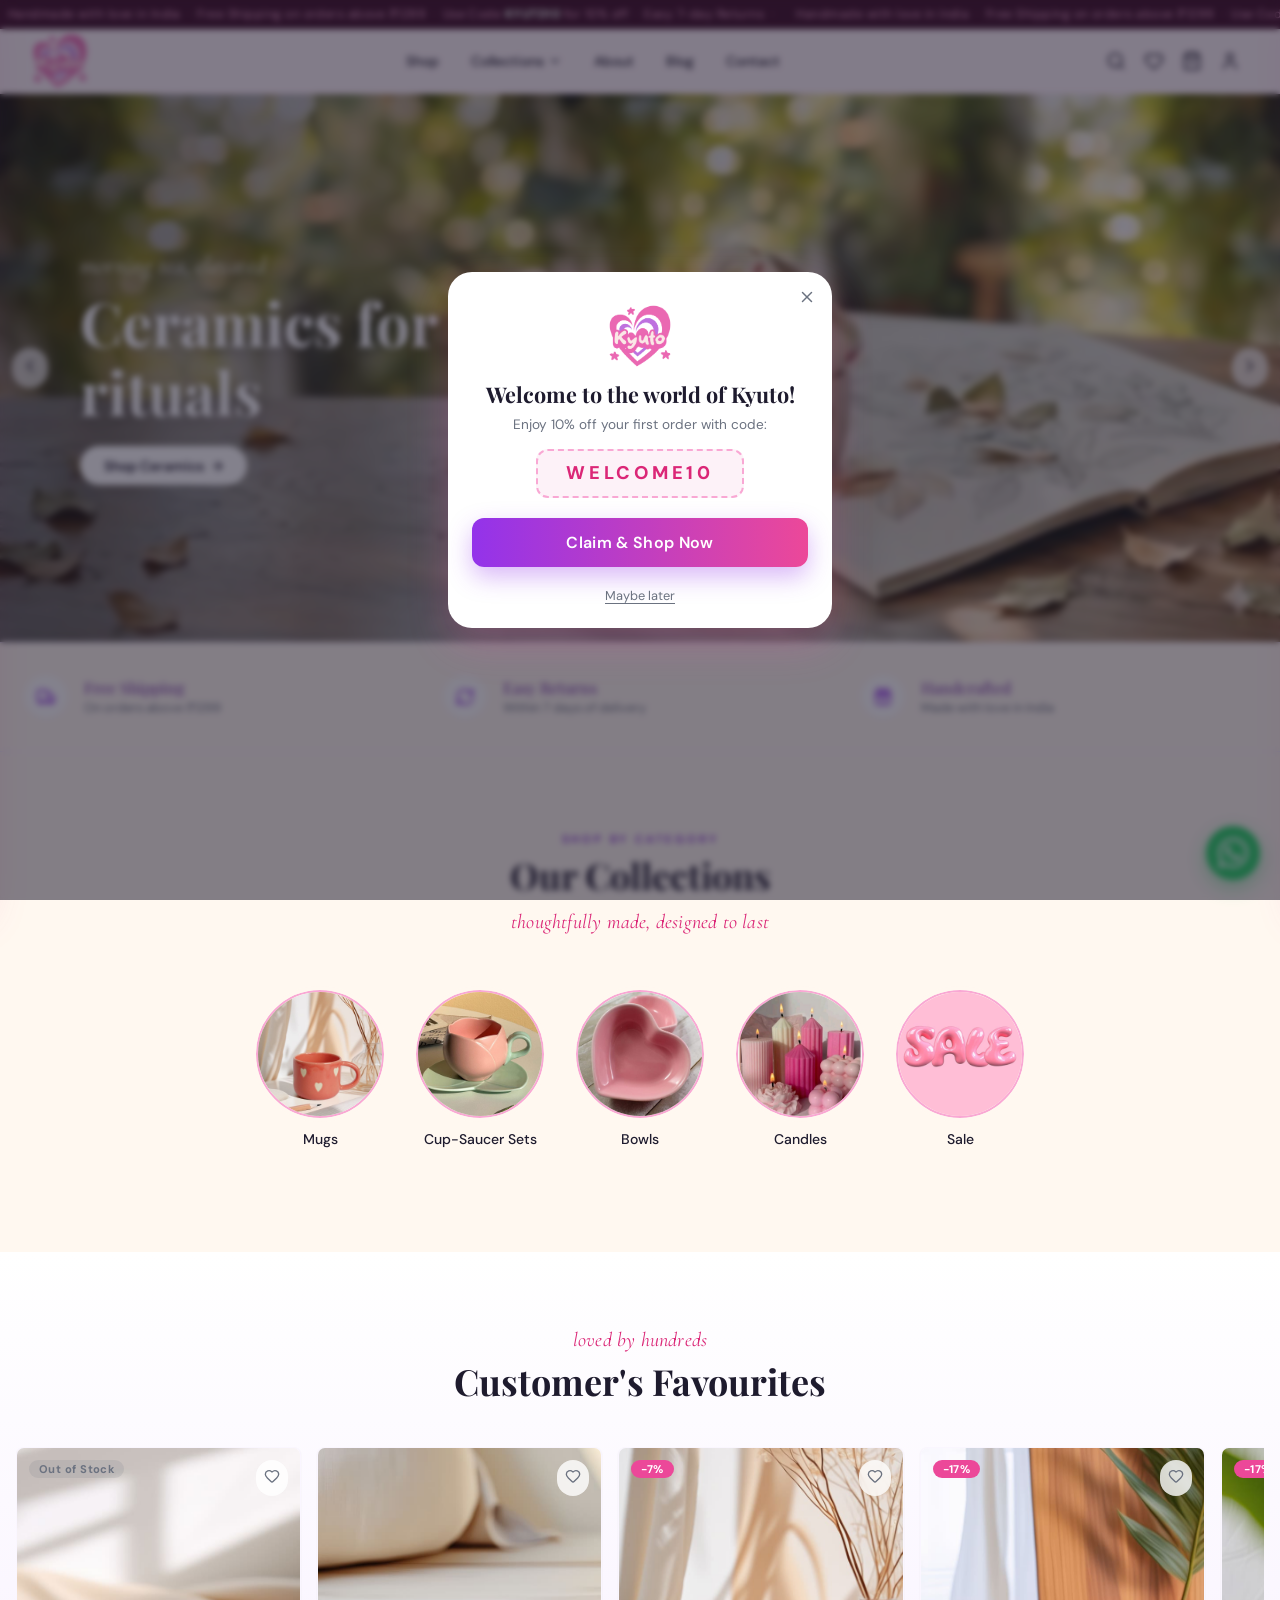
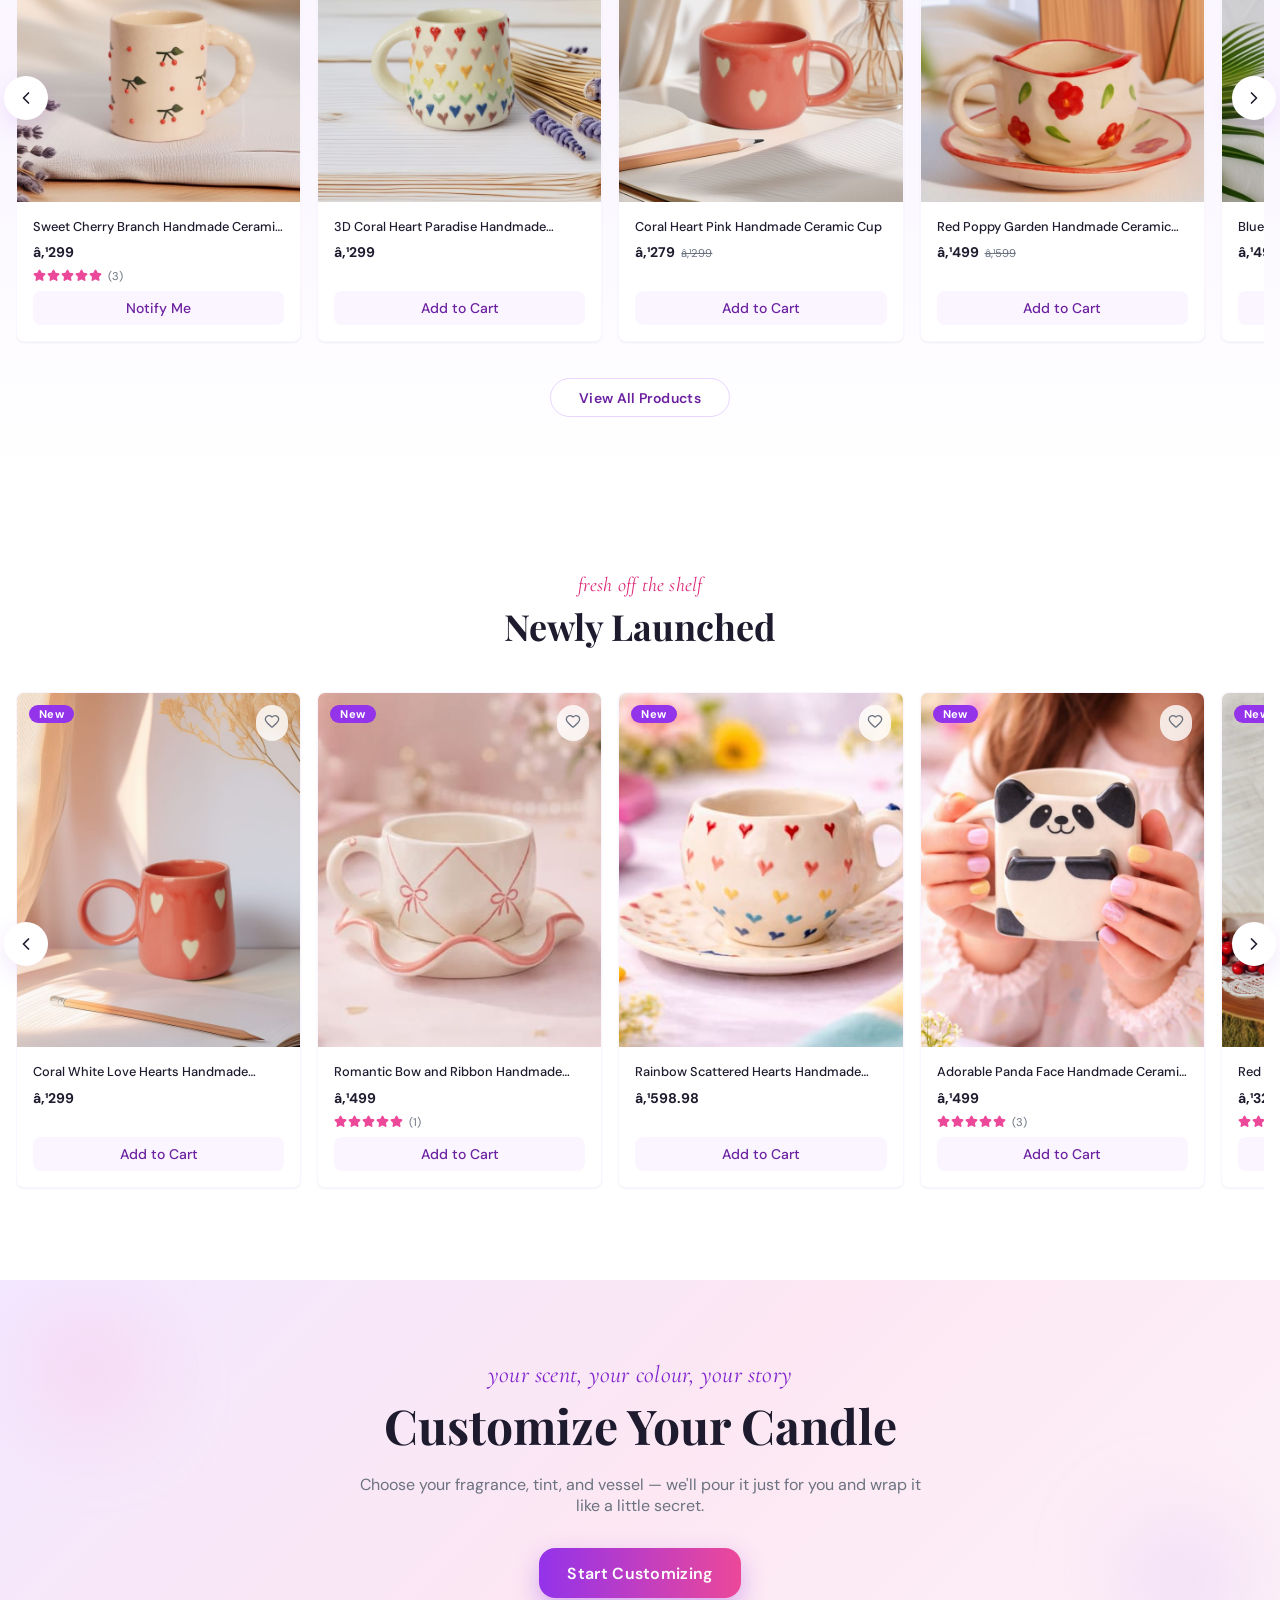
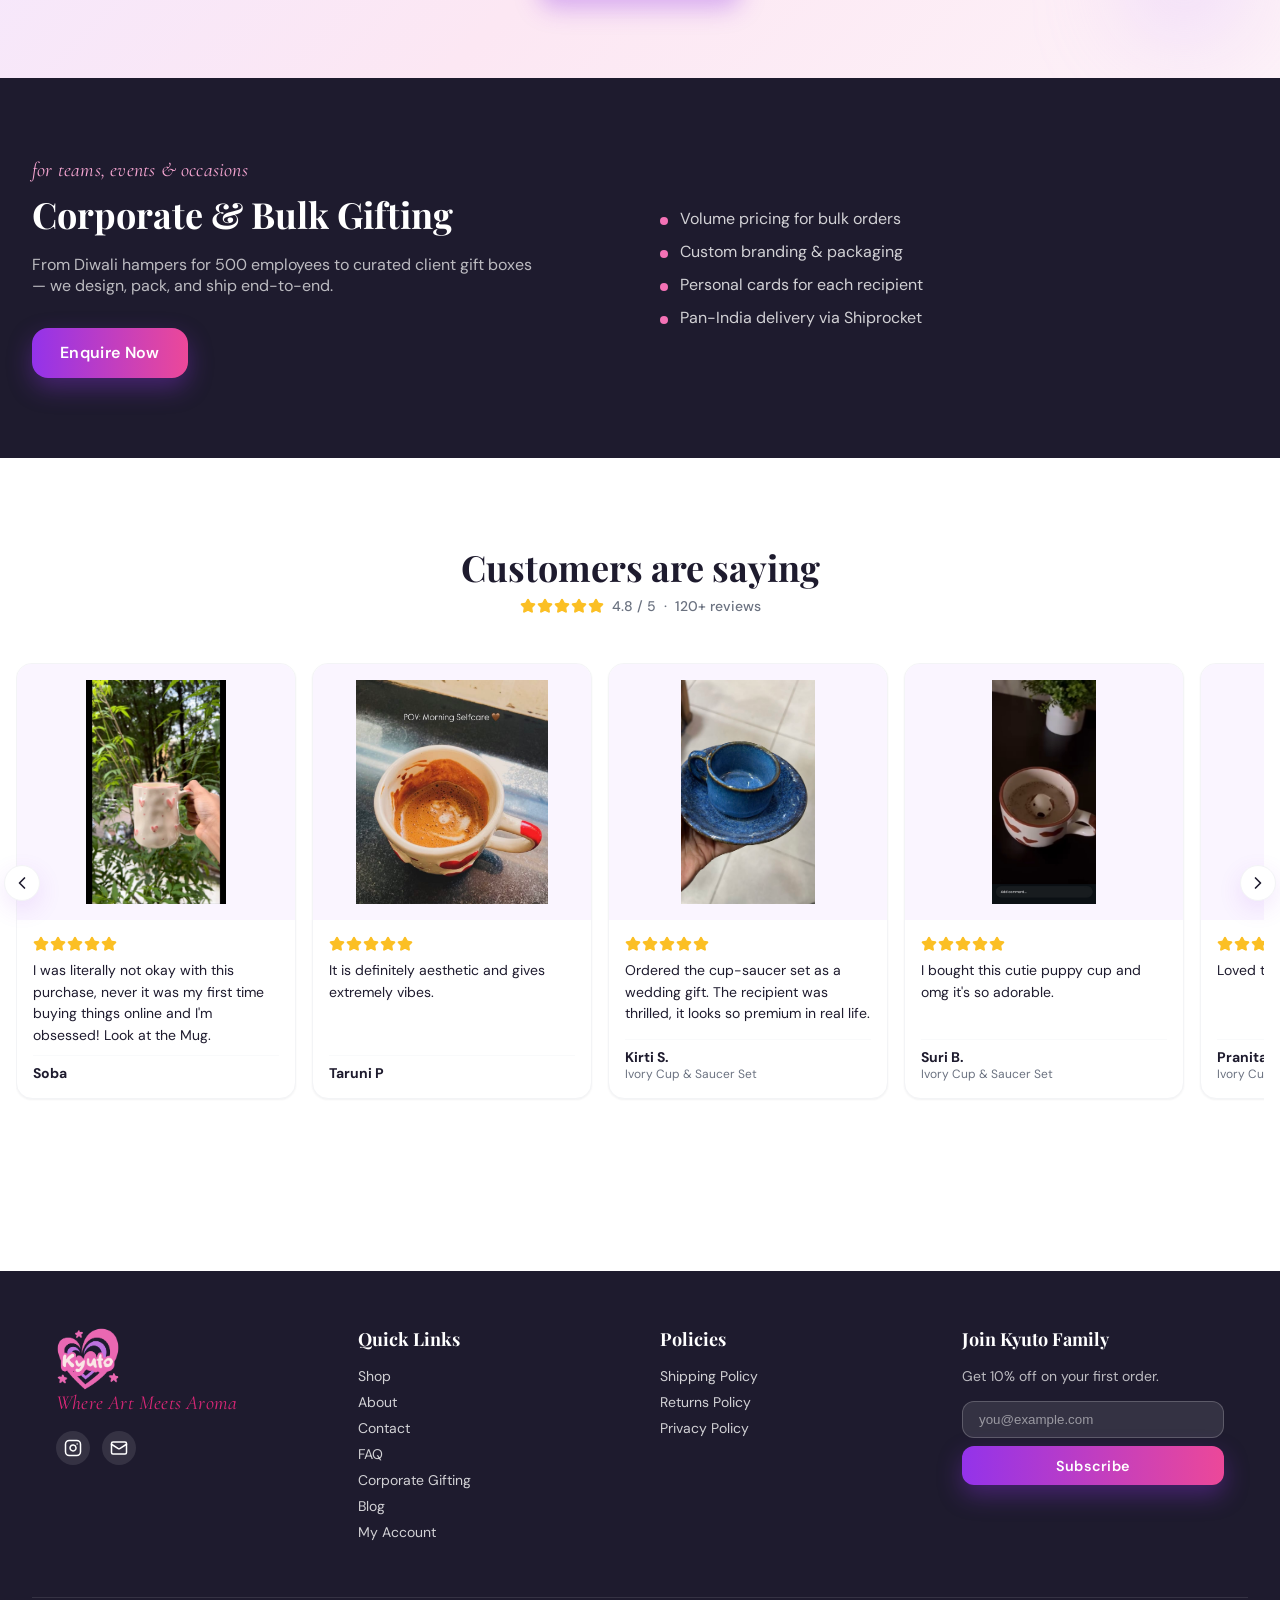
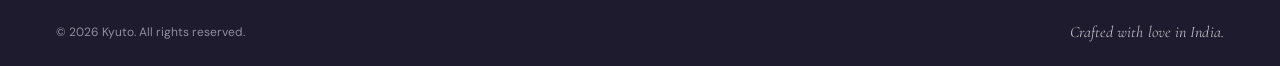
==== index.html @ c6ca0574 "Kyuto static storefront: homepage, about, blog, contact, collections" ====
<!DOCTYPE html>
<html lang="en">
<head>
<meta charset="utf-8" />
<meta name="viewport" content="width=device-width, initial-scale=1" />
<title>Kyuto — Where Art Meets Aroma</title>
<meta name="description" content="Handcrafted ceramics, soy candles and slow-living goods made in India. Free shipping above ₹1299." />
<link rel="icon" type="image/png" href="assets/kyuto-logo.png" />
<link rel="preconnect" href="https://fonts.googleapis.com" />
<link rel="preconnect" href="https://fonts.gstatic.com" crossorigin />
<link href="https://fonts.googleapis.com/css2?family=Playfair+Display:ital,wght@0,400..900;1,400..900&family=DM+Sans:ital,wght@0,300..1000;1,300..1000&family=Cormorant+Garamond:ital,wght@0,300..700;1,300..700&display=swap" rel="stylesheet" />
<link rel="stylesheet" href="assets/styles.css?v=3" />
</head>
<body>

<!-- Announcement ribbon -->
<div class="ribbon" aria-hidden="true">
  <div class="ribbon-inner" id="ribbonInner">
    <span>Handmade with love in India&nbsp;&nbsp;·&nbsp;&nbsp;Free Shipping on orders above ₹1299&nbsp;&nbsp;·&nbsp;&nbsp;Use Code <b>KYUTD10</b> for 10% off&nbsp;&nbsp;·&nbsp;&nbsp;Easy 7-day Returns&nbsp;&nbsp;·&nbsp;&nbsp;</span><span>Handmade with love in India&nbsp;&nbsp;·&nbsp;&nbsp;Free Shipping on orders above ₹1299&nbsp;&nbsp;·&nbsp;&nbsp;Use Code <b>KYUTD10</b> for 10% off&nbsp;&nbsp;·&nbsp;&nbsp;Easy 7-day Returns&nbsp;&nbsp;·&nbsp;&nbsp;</span>
  </div>
</div>

<!-- Header -->
<header class="site-header">
  <div class="container header-inner">
    <div class="header-mobile-left">
      <button class="icon-btn" id="openMenu" aria-label="Open menu">
        <svg viewBox="0 0 24 24" fill="none" stroke="currentColor" stroke-width="2" stroke-linecap="round" stroke-linejoin="round"><path d="M4 5h16"/><path d="M4 12h16"/><path d="M4 19h16"/></svg>
      </button>
    </div>
    <a class="logo" href="#" aria-label="Kyuto — home">
      <img src="assets/kyuto-logo.png" alt="Kyuto" width="160" height="160" />
    </a>
    <nav class="desktop-nav" aria-label="Primary">
      <a href="#shop">Shop</a>
      <div class="nav-item">
        <a href="#collections" class="nav-link-drop">Collections
          <svg viewBox="0 0 24 24" fill="none" stroke="currentColor" stroke-width="2" stroke-linecap="round" stroke-linejoin="round" class="chev"><path d="m6 9 6 6 6-6"/></svg>
        </a>
        <div class="dropdown">
          <a href="collections/candles.html">Candles</a>
          <a href="collections/mugs.html">Mugs</a>
          <a href="collections/cup-saucer.html">Cup-Saucer Sets</a>
          <a href="collections/bowls.html">Bowls</a>
        </div>
      </div>
      <a href="about.html">About</a>
      <a href="blog.html">Blog</a>
      <a href="contact.html">Contact</a>
    </nav>
    <div class="header-icons">
      <button class="icon-btn" id="openSearch" aria-label="Search">
        <svg viewBox="0 0 24 24" fill="none" stroke="currentColor" stroke-width="2" stroke-linecap="round" stroke-linejoin="round"><path d="m21 21-4.34-4.34"/><circle cx="11" cy="11" r="8"/></svg>
      </button>
      <button class="icon-btn" id="openWishlist" aria-label="Wishlist">
        <svg viewBox="0 0 24 24" fill="none" stroke="currentColor" stroke-width="2" stroke-linecap="round" stroke-linejoin="round"><path d="M2 9.5a5.5 5.5 0 0 1 9.591-3.676.56.56 0 0 0 .818 0A5.49 5.49 0 0 1 22 9.5c0 2.29-1.5 4-3 5.5l-5.492 5.313a2 2 0 0 1-3 .019L5 15c-1.5-1.5-3-3.2-3-5.5"/></svg>
        <span class="badge" id="wishlistBadge" hidden>0</span>
      </button>
      <button class="icon-btn" id="openCart" aria-label="Cart">
        <svg viewBox="0 0 24 24" fill="none" stroke="currentColor" stroke-width="2" stroke-linecap="round" stroke-linejoin="round"><path d="M16 10a4 4 0 0 1-8 0"/><path d="M3.103 6.034h17.794"/><path d="M3.4 5.467a2 2 0 0 0-.4 1.2V20a2 2 0 0 0 2 2h14a2 2 0 0 0 2-2V6.667a2 2 0 0 0-.4-1.2l-2-2.667A2 2 0 0 0 17 2H7a2 2 0 0 0-1.6.8z"/></svg>
        <span class="badge" id="cartBadge" hidden>0</span>
      </button>
      <button class="icon-btn" id="openAccount" aria-label="Account">
        <svg viewBox="0 0 24 24" fill="none" stroke="currentColor" stroke-width="2" stroke-linecap="round" stroke-linejoin="round"><path d="M19 21v-2a4 4 0 0 0-4-4H9a4 4 0 0 0-4 4v2"/><circle cx="12" cy="7" r="4"/></svg>
      </button>
    </div>
  </div>
</header>

<!-- Mobile drawer -->
<div class="drawer-backdrop" id="drawerBackdrop" hidden></div>
<aside class="mobile-drawer" id="mobileDrawer" aria-hidden="true">
  <div class="drawer-head">
    <img src="assets/kyuto-logo.png" alt="Kyuto" width="120" height="120" />
    <button class="icon-btn" id="closeMenu" aria-label="Close menu">
      <svg viewBox="0 0 24 24" fill="none" stroke="currentColor" stroke-width="2" stroke-linecap="round" stroke-linejoin="round"><path d="M18 6 6 18"/><path d="m6 6 12 12"/></svg>
    </button>
  </div>
  <nav class="drawer-nav" aria-label="Mobile">
    <a href="#shop">Shop</a>
    <p class="drawer-label">Collections</p>
    <a class="drawer-sub" href="collections/candles.html">Candles</a>
    <a class="drawer-sub" href="collections/mugs.html">Mugs</a>
    <a class="drawer-sub" href="collections/cup-saucer.html">Cup-Saucer Sets</a>
    <a class="drawer-sub" href="collections/bowls.html">Bowls</a>
    <a href="about.html">About</a>
    <a href="blog.html">Blog</a>
    <a href="contact.html">Contact</a>
    <a href="#gifting">Corporate Gifting</a>
  </nav>
  <p class="drawer-foot">Where Art Meets Aroma · India</p>
</aside>

<main>

  <!-- Hero carousel -->
  <section class="hero" aria-roledescription="carousel" aria-label="Featured">
    <div class="hero-frame">
      <div class="hero-slide is-active" data-slide="0">
        <img src="assets/hero.jpg" alt="Ceramic cups and saucers" fetchpriority="high" />
        <div class="hero-overlay"></div>
        <div class="hero-content">
          <p class="hand hand-light">morning tea, elevated</p>
          <h1 class="hero-title">Ceramics for slow rituals</h1>
          <a class="hero-cta" href="#collections">Shop Ceramics <span aria-hidden="true">→</span></a>
        </div>
      </div>
      <div class="hero-slide" data-slide="1">
        <img src="assets/hero-candles.jpg" alt="Hand-poured Kyuto candles" />
        <div class="hero-overlay"></div>
        <div class="hero-content">
          <p class="hand hand-light">hand-poured warmth</p>
          <h1 class="hero-title">Candles for quiet evenings</h1>
          <a class="hero-cta" href="#collections">Shop Candles <span aria-hidden="true">→</span></a>
        </div>
      </div>
      <button class="hero-arrow hero-prev" id="heroPrev" aria-label="Previous slide">
        <svg viewBox="0 0 24 24" fill="none" stroke="currentColor" stroke-width="2" stroke-linecap="round" stroke-linejoin="round"><path d="m15 18-6-6 6-6"/></svg>
      </button>
      <button class="hero-arrow hero-next" id="heroNext" aria-label="Next slide">
        <svg viewBox="0 0 24 24" fill="none" stroke="currentColor" stroke-width="2" stroke-linecap="round" stroke-linejoin="round"><path d="m9 18 6-6-6-6"/></svg>
      </button>
      <div class="hero-dots" id="heroDots" role="tablist"></div>
    </div>
  </section>

  <!-- Trust badges -->
  <section class="trust-bar" aria-label="Service highlights">
    <div class="container trust-grid">
      <div class="trust-item">
        <div class="trust-icon">
          <svg viewBox="0 0 24 24" fill="none" stroke="currentColor" stroke-width="2" stroke-linecap="round" stroke-linejoin="round"><path d="M14 18V6a2 2 0 0 0-2-2H4a2 2 0 0 0-2 2v11a1 1 0 0 0 1 1h2"/><path d="M15 18H9"/><path d="M19 18h2a1 1 0 0 0 1-1v-3.65a1 1 0 0 0-.22-.624l-3.48-4.35A1 1 0 0 0 17.52 8H14"/><circle cx="17" cy="18" r="2"/><circle cx="7" cy="18" r="2"/></svg>
        </div>
        <div><p class="trust-title">Free Shipping</p><p class="trust-sub">On orders above ₹1299</p></div>
      </div>
      <div class="trust-item">
        <div class="trust-icon">
          <svg viewBox="0 0 24 24" fill="none" stroke="currentColor" stroke-width="2" stroke-linecap="round" stroke-linejoin="round"><path d="M3 12a9 9 0 0 1 9-9 9.75 9.75 0 0 1 6.74 2.74L21 8"/><path d="M21 3v5h-5"/><path d="M21 12a9 9 0 0 1-9 9 9.75 9.75 0 0 1-6.74-2.74L3 16"/><path d="M8 16H3v5"/></svg>
        </div>
        <div><p class="trust-title">Easy Returns</p><p class="trust-sub">Within 7 days of delivery</p></div>
      </div>
      <div class="trust-item">
        <div class="trust-icon">
          <svg viewBox="0 0 24 24" fill="none" stroke="currentColor" stroke-width="2" stroke-linecap="round" stroke-linejoin="round"><path d="M12 7v14"/><path d="M20 11v8a2 2 0 0 1-2 2H6a2 2 0 0 1-2-2v-8"/><path d="M7.5 7a1 1 0 0 1 0-5A4.8 8 0 0 1 12 7a4.8 8 0 0 1 4.5-5 1 1 0 0 1 0 5"/><rect x="3" y="7" width="18" height="4" rx="1"/></svg>
        </div>
        <div><p class="trust-title">Handcrafted</p><p class="trust-sub">Made with love in India</p></div>
      </div>
    </div>
  </section>

  <!-- Collections -->
  <section class="section section-cream" id="collections">
    <div class="container">
      <div class="section-head reveal">
        <p class="eyebrow">shop by category</p>
        <h2 class="section-title">Our Collections</h2>
        <p class="hand hand-pink">thoughtfully made, designed to last</p>
      </div>
      <div class="collections-row reveal" id="collectionsRow"></div>
    </div>
  </section>

  <!-- Customer's Favourites -->
  <section class="section section-gradient" id="shop">
    <div class="container container-narrow">
      <div class="section-head reveal">
        <p class="hand hand-pink">loved by hundreds</p>
        <h2 class="section-title">Customer's Favourites</h2>
      </div>
      <div class="rail-wrap">
        <button class="rail-btn rail-prev" data-rail="favouritesRail" aria-label="Scroll left">
          <svg viewBox="0 0 24 24" fill="none" stroke="currentColor" stroke-width="2" stroke-linecap="round" stroke-linejoin="round"><path d="m15 18-6-6 6-6"/></svg>
        </button>
        <div class="product-rail" id="favouritesRail"></div>
        <button class="rail-btn rail-next" data-rail="favouritesRail" aria-label="Scroll right">
          <svg viewBox="0 0 24 24" fill="none" stroke="currentColor" stroke-width="2" stroke-linecap="round" stroke-linejoin="round"><path d="m9 18 6-6-6-6"/></svg>
        </button>
      </div>
      <div class="center-cta"><a class="btn btn-outline" href="#shop">View All Products</a></div>
    </div>
  </section>

  <!-- Newly Launched -->
  <section class="section">
    <div class="container container-narrow">
      <div class="section-head reveal">
        <p class="hand hand-pink">fresh off the shelf</p>
        <h2 class="section-title">Newly Launched</h2>
      </div>
      <div class="rail-wrap">
        <button class="rail-btn rail-prev" data-rail="newRail" aria-label="Scroll left">
          <svg viewBox="0 0 24 24" fill="none" stroke="currentColor" stroke-width="2" stroke-linecap="round" stroke-linejoin="round"><path d="m15 18-6-6 6-6"/></svg>
        </button>
        <div class="product-rail" id="newRail"></div>
        <button class="rail-btn rail-next" data-rail="newRail" aria-label="Scroll right">
          <svg viewBox="0 0 24 24" fill="none" stroke="currentColor" stroke-width="2" stroke-linecap="round" stroke-linejoin="round"><path d="m9 18 6-6-6-6"/></svg>
        </button>
      </div>
    </div>
  </section>

  <!-- Customize Your Candle -->
  <section class="customize">
    <span class="blob blob-pink"></span>
    <span class="blob blob-purple"></span>
    <div class="container container-narrow customize-inner reveal">
      <p class="hand hand-purple-lg">your scent, your colour, your story</p>
      <h2 class="section-title section-title-xl">Customize Your Candle</h2>
      <p class="customize-copy">Choose your fragrance, tint, and vessel — we'll pour it just for you and wrap it like a little secret.</p>
      <a class="btn btn-gradient btn-lg" href="#gifting" id="startCustomizing">Start Customizing</a>
    </div>
  </section>

  <!-- Corporate & Bulk Gifting -->
  <section class="gifting" id="gifting">
    <div class="container gifting-grid">
      <div class="reveal-left">
        <p class="hand hand-pink-lg">for teams, events &amp; occasions</p>
        <h2 class="gifting-title">Corporate &amp; Bulk Gifting</h2>
        <p class="gifting-copy">From Diwali hampers for 500 employees to curated client gift boxes — we design, pack, and ship end-to-end.</p>
        <a class="btn btn-gradient btn-lg" href="mailto:kyuto.asthetics@gmail.com?subject=Corporate%20Gifting%20Enquiry">Enquire Now</a>
      </div>
      <ul class="gifting-list reveal-right">
        <li>Volume pricing for bulk orders</li>
        <li>Custom branding &amp; packaging</li>
        <li>Personal cards for each recipient</li>
        <li>Pan-India delivery via Shiprocket</li>
      </ul>
    </div>
  </section>

  <!-- Testimonials -->
  <section class="section section-white" id="about">
    <div class="container container-narrow">
      <div class="section-head reveal">
        <h2 class="section-title">Customers are saying</h2>
        <div class="rating-summary">
          <span class="stars stars-amber" id="overallStars"></span>
          <span class="rating-note">4.8 / 5 &nbsp;·&nbsp; 120+ reviews</span>
        </div>
      </div>
      <div class="rail-wrap rail-wrap-wide">
        <button class="rail-btn rail-prev rail-btn-floating" data-rail="reviewRail" aria-label="Scroll left">
          <svg viewBox="0 0 24 24" fill="none" stroke="currentColor" stroke-width="2" stroke-linecap="round" stroke-linejoin="round"><path d="m15 18-6-6 6-6"/></svg>
        </button>
        <div class="review-rail" id="reviewRail"></div>
        <button class="rail-btn rail-next rail-btn-floating" data-rail="reviewRail" aria-label="Scroll right">
          <svg viewBox="0 0 24 24" fill="none" stroke="currentColor" stroke-width="2" stroke-linecap="round" stroke-linejoin="round"><path d="m9 18 6-6-6-6"/></svg>
        </button>
      </div>
    </div>
  </section>

</main>

<!-- Footer -->
<footer class="site-footer" id="contact">
  <div class="container">
    <div class="footer-grid">
      <div class="footer-brand">
        <img src="assets/kyuto-logo.png" alt="Kyuto" width="160" height="160" loading="lazy" class="footer-logo" />
        <p class="hand hand-pink">Where Art Meets Aroma</p>
        <div class="social-row">
          <a href="https://www.instagram.com/kyuto.aesthetics" target="_blank" rel="noreferrer" aria-label="Instagram">
            <svg viewBox="0 0 24 24" fill="none" stroke="currentColor" stroke-width="2" stroke-linecap="round" stroke-linejoin="round"><rect x="2" y="2" width="20" height="20" rx="5" ry="5"/><path d="M16 11.37A4 4 0 1 1 12.63 8 4 4 0 0 1 16 11.37z"/><line x1="17.5" y1="6.5" x2="17.51" y2="6.5"/></svg>
          </a>
          <a href="mailto:kyuto.asthetics@gmail.com" aria-label="Email">
            <svg viewBox="0 0 24 24" fill="none" stroke="currentColor" stroke-width="2" stroke-linecap="round" stroke-linejoin="round"><path d="m22 7-8.991 5.727a2 2 0 0 1-2.009 0L2 7"/><rect x="2" y="4" width="20" height="16" rx="2"/></svg>
          </a>
        </div>
      </div>
      <nav aria-label="Quick links">
        <h4 class="footer-heading">Quick Links</h4>
        <ul class="footer-links">
          <li><a href="#shop">Shop</a></li>
          <li><a href="about.html">About</a></li>
          <li><a href="contact.html">Contact</a></li>
          <li><a href="#" data-soon="FAQ is coming soon">FAQ</a></li>
          <li><a href="#gifting">Corporate Gifting</a></li>
          <li><a href="blog.html">Blog</a></li>
          <li><a href="#" data-soon="Account sign-in is not part of this demo">My Account</a></li>
        </ul>
      </nav>
      <nav aria-label="Policies">
        <h4 class="footer-heading">Policies</h4>
        <ul class="footer-links">
          <li><a href="#" data-soon="Shipping policy coming soon">Shipping Policy</a></li>
          <li><a href="#" data-soon="Returns policy coming soon">Returns Policy</a></li>
          <li><a href="#" data-soon="Privacy policy coming soon">Privacy Policy</a></li>
        </ul>
      </nav>
      <div>
        <h4 class="footer-heading">Join Kyuto Family</h4>
        <p class="footer-note">Get 10% off on your first order.</p>
        <form class="newsletter-form" id="newsletterForm" novalidate>
          <input type="email" id="newsletterEmail" required placeholder="you@example.com" aria-label="Email for newsletter" />
          <button type="submit" class="btn btn-gradient btn-block">Subscribe</button>
        </form>
      </div>
    </div>
    <div class="footer-bar">
      <p>© 2026 Kyuto. All rights reserved.</p>
      <p class="hand hand-white">Crafted with love in India.</p>
    </div>
  </div>
</footer>

<!-- Cart drawer -->
<div class="drawer-backdrop" id="cartBackdrop" hidden></div>
<aside class="cart-drawer" id="cartDrawer" aria-hidden="true" aria-label="Shopping cart">
  <div class="cart-head">
    <h3>Your Cart</h3>
    <button class="icon-btn" id="closeCart" aria-label="Close cart">
      <svg viewBox="0 0 24 24" fill="none" stroke="currentColor" stroke-width="2" stroke-linecap="round" stroke-linejoin="round"><path d="M18 6 6 18"/><path d="m6 6 12 12"/></svg>
    </button>
  </div>
  <div class="cart-body" id="cartBody"></div>
  <div class="cart-foot">
    <div class="cart-row"><span>Subtotal</span><strong id="cartTotal">₹0</strong></div>
    <p class="cart-hint">Shipping calculated at checkout · Free above ₹1299</p>
    <button class="btn btn-gradient btn-block btn-lg" id="checkoutBtn">Checkout</button>
  </div>
</aside>

<!-- Search overlay -->
<div class="search-overlay" id="searchOverlay" hidden>
  <div class="search-panel">
    <form class="search-form" id="searchForm" role="search">
      <svg viewBox="0 0 24 24" fill="none" stroke="currentColor" stroke-width="2" stroke-linecap="round" stroke-linejoin="round"><path d="m21 21-4.34-4.34"/><circle cx="11" cy="11" r="8"/></svg>
      <input type="search" id="searchInput" placeholder="Search mugs, candles, bowls…" autocomplete="off" aria-label="Search products" />
      <button type="button" class="icon-btn" id="closeSearch" aria-label="Close search">
        <svg viewBox="0 0 24 24" fill="none" stroke="currentColor" stroke-width="2" stroke-linecap="round" stroke-linejoin="round"><path d="M18 6 6 18"/><path d="m6 6 12 12"/></svg>
      </button>
    </form>
    <div class="search-results" id="searchResults"></div>
  </div>
</div>

<!-- Welcome popup -->
<div class="popup-backdrop" id="welcomePopup" hidden>
  <div class="popup-card" role="dialog" aria-modal="true" aria-labelledby="popupTitle">
    <button class="popup-close" id="popupClose" aria-label="Close">
      <svg viewBox="0 0 24 24" fill="none" stroke="currentColor" stroke-width="2" stroke-linecap="round" stroke-linejoin="round"><path d="M18 6 6 18"/><path d="m6 6 12 12"/></svg>
    </button>
    <img src="assets/kyuto-logo.png" alt="Kyuto" width="88" height="88" class="popup-logo" />
    <h3 class="popup-title" id="popupTitle">Welcome to the world of Kyuto!</h3>
    <p class="popup-sub">Enjoy 10% off your first order with code:</p>
    <button class="popup-code" id="copyCode" title="Click to copy">WELCOME10</button>
    <button class="btn btn-gradient btn-block btn-lg" id="claimBtn">Claim &amp; Shop Now</button>
    <button class="popup-later" id="maybeLater">Maybe later</button>
  </div>
</div>

<!-- WhatsApp float -->
<a class="wa-float" href="https://wa.me/919370899377?text=Hi%20Kyuto!" target="_blank" rel="noreferrer" aria-label="Chat on WhatsApp">
  <svg viewBox="0 0 24 24" fill="currentColor"><path d="M20.52 3.48A11.94 11.94 0 0 0 12.06 0C5.5 0 .18 5.32.18 11.88c0 2.1.55 4.14 1.6 5.94L.06 24l6.4-1.68a11.9 11.9 0 0 0 5.6 1.43h.01c6.55 0 11.88-5.32 11.88-11.88 0-3.17-1.24-6.15-3.43-8.39ZM12.07 21.8h-.01a9.86 9.86 0 0 1-5.03-1.38l-.36-.21-3.74.98 1-3.65-.24-.37a9.8 9.8 0 0 1-1.5-5.28c0-5.45 4.44-9.88 9.9-9.88a9.83 9.83 0 0 1 6.99 2.9 9.82 9.82 0 0 1 2.89 6.98c0 5.46-4.44 9.91-9.9 9.91Zm5.43-7.4c-.3-.15-1.76-.87-2.03-.97-.27-.1-.47-.15-.67.15-.2.3-.77.97-.94 1.17-.17.2-.35.22-.65.07a8.2 8.2 0 0 1-2.4-1.48 9 9 0 0 1-1.67-2.08c-.17-.3 0-.46.14-.61.14-.14.3-.35.45-.52.15-.17.2-.3.3-.5.1-.2.05-.37 0-.52-.05-.15-.67-1.6-.91-2.2-.24-.58-.49-.5-.67-.5h-.57c-.2 0-.52.07-.8.37-.27.3-1.05 1.03-1.05 2.5s1.07 2.9 1.23 3.1c.15.2 2.1 3.2 5.1 4.5.71.31 1.27.5 1.71.64.72.23 1.37.2 1.89.12.58-.09 1.76-.72 2-1.42.25-.7.25-1.3.18-1.42-.07-.12-.27-.2-.57-.35Z"/></svg>
</a>

<!-- Toast -->
<div class="toast" id="toast" role="status" aria-live="polite"></div>

<script src="assets/catalog.js?v=3"></script>
<script src="assets/app.js?v=3"></script>
</body>
</html>
---- assets/styles.css ----
/* ===== Kyuto design tokens ===== */
:root {
  --cream: #fff8f0;
  --pink-50: #fdf2f8;
  --pink-100: #fce7f3;
  --pink-200: #fbcfe8;
  --pink-300: #f9a8d4;
  --pink-400: #f472b6;
  --pink-500: #ec4899;
  --pink-600: #db2777;
  --pink-700: #be185d;
  --purple-50: #faf5ff;
  --purple-100: #f3e8ff;
  --purple-200: #e9d5ff;
  --purple-300: #d8b4fe;
  --purple-400: #c084fc;
  --purple-500: #a855f7;
  --purple-600: #9333ea;
  --purple-700: #7e22ce;
  --purple-800: #6b21a0;
  --dark: #1e1b2e;
  --grey: #6b7280;
  --amber: #fbbf24;
  --whatsapp: #25d366;
  --gradient: linear-gradient(135deg, #f3e8ff 0%, #fce7f3 50%, #fdf2f8 100%);
  --gradient-section: linear-gradient(#ffffff 0%, #faf5ff 50%, #ffffff 100%);
  --gradient-btn: linear-gradient(to right, #9333ea, #ec4899);
  --radius: 0.5rem;
  --shadow-sm: 0 1px 2px rgb(30 27 46 / 6%);
  --shadow-md: 0 8px 24px rgb(147 51 234 / 12%);
  --shadow-lg: 0 16px 40px rgb(236 72 153 / 22%);
}

* { box-sizing: border-box; margin: 0; padding: 0; }
[hidden] { display: none !important; }
html { scroll-behavior: smooth; }
body {
  min-height: 100vh;
  display: flex;
  flex-direction: column;
  background: #fff;
  color: var(--dark);
  font-family: "DM Sans", system-ui, sans-serif;
  -webkit-font-smoothing: antialiased;
}
main { flex: 1; }
img { max-width: 100%; display: block; }
button { font-family: inherit; cursor: pointer; }
:focus-visible { outline: 2px solid var(--purple-400); outline-offset: 2px; }

.container { width: 100%; max-width: 80rem; margin-inline: auto; padding-inline: 1rem; }
@media (min-width: 640px) { .container { padding-inline: 1.5rem; } }
@media (min-width: 1024px) { .container { padding-inline: 2rem; } }
.container-narrow { max-width: 80rem; padding-inline: 1rem; }

.font-heading { font-family: "Playfair Display", serif; }
.hand { font-family: "Cormorant Garamond", Georgia, serif; font-style: italic; letter-spacing: 0.01em; }
.hand-pink { color: var(--pink-600); font-size: 1.25rem; }
.hand-pink-lg { color: var(--pink-300); font-size: 1.25rem; }
.hand-purple-lg { color: var(--purple-700); font-size: 1.5rem; }
.hand-light { color: rgb(255 255 255 / 90%); font-size: 1.25rem; margin-bottom: 0.5rem; }
@media (min-width: 640px) { .hand-light { font-size: 1.5rem; } }
.hand-white { color: rgb(255 255 255 / 70%); font-size: 1rem; }

/* ===== Ribbon ===== */
.ribbon { overflow: hidden; background: #3b0a24; color: #f9a8d4; font-size: 0.75rem; letter-spacing: 0.04em; padding: 0.4rem 0; white-space: nowrap; }
.ribbon-inner { display: inline-flex; width: max-content; animation: slideRibbon 30s linear infinite; }
.ribbon-inner span { padding-inline: 0.5rem; }
.ribbon-inner b { color: #fff; }
@keyframes slideRibbon { from { transform: translateX(0); } to { transform: translateX(-50%); } }

/* ===== Header ===== */
.site-header {
  position: sticky; top: 0; z-index: 30;
  backdrop-filter: blur(12px);
  background: rgb(253 242 248 / 90%);
  border-bottom: 1px solid var(--pink-100);
}
.header-inner { height: 4rem; display: flex; align-items: center; justify-content: space-between; gap: 1rem; }
.logo img { height: 3rem; width: auto; }
@media (min-width: 640px) { .logo img { height: 3.5rem; } }
.desktop-nav { display: none; align-items: center; gap: 2rem; }
@media (min-width: 768px) { .desktop-nav { display: flex; } }
.desktop-nav > a, .nav-link-drop { font-size: 0.875rem; font-weight: 500; color: var(--dark); text-decoration: none; transition: color 0.2s; display: inline-flex; align-items: center; gap: 0.25rem; }
.desktop-nav > a:hover, .nav-link-drop:hover { color: var(--purple-700); }
.nav-item { position: relative; }
.chev { width: 14px; height: 14px; transition: transform 0.2s; }
.nav-item:hover .chev { transform: rotate(180deg); }
.dropdown {
  position: absolute; top: 100%; left: 50%; transform: translate(-50%, 0.25rem);
  min-width: 200px; padding: 0.5rem 0; background: #fff; border: 1px solid var(--pink-100);
  border-radius: 0.75rem; box-shadow: var(--shadow-md); z-index: 50;
  opacity: 0; visibility: hidden; transition: all 0.2s;
}
.nav-item:hover .dropdown, .nav-item:focus-within .dropdown { opacity: 1; visibility: visible; transform: translate(-50%, 0.75rem); }
.dropdown a { display: block; padding: 0.5rem 1rem; font-size: 0.875rem; color: var(--dark); text-decoration: none; transition: all 0.15s; }
.dropdown a:hover { background: var(--pink-50); color: var(--pink-600); }

.header-icons { display: flex; align-items: center; gap: 0.125rem; }
.header-mobile-left { display: flex; }
@media (min-width: 768px) { .header-mobile-left { display: none; } }
.icon-btn { position: relative; padding: 0.5rem; border: none; background: transparent; border-radius: 9999px; color: var(--dark); transition: background 0.2s; display: inline-flex; }
.icon-btn:hover { background: var(--purple-50); }
.icon-btn svg { width: 20px; height: 20px; }
.badge {
  position: absolute; top: 0; right: 0; min-width: 18px; height: 18px; padding: 0 5px;
  display: flex; align-items: center; justify-content: center;
  background: var(--pink-500); color: #fff; border-radius: 999px;
  font-size: 0.65rem; font-weight: 700; line-height: 1;
}

/* ===== Mobile drawer ===== */
.drawer-backdrop { position: fixed; inset: 0; z-index: 40; background: rgb(30 27 46 / 50%); backdrop-filter: blur(2px); animation: fadeIn 0.25s ease; }
.mobile-drawer {
  position: fixed; top: 0; left: 0; z-index: 45; height: 100dvh; width: min(320px, 85vw);
  background: #fff; display: flex; flex-direction: column; gap: 0.25rem; padding: 1rem;
  transform: translateX(-105%); transition: transform 0.3s cubic-bezier(0.32, 0.72, 0, 1);
  box-shadow: var(--shadow-lg); overflow-y: auto;
}
.mobile-drawer.open { transform: translateX(0); }
.drawer-head { display: flex; align-items: center; justify-content: space-between; padding-bottom: 0.75rem; border-bottom: 1px solid var(--pink-100); }
.drawer-head img { height: 3rem; width: auto; }
.drawer-nav { display: flex; flex-direction: column; padding-top: 0.5rem; }
.drawer-nav a { padding: 0.7rem 0.75rem; border-radius: 0.5rem; text-decoration: none; color: var(--dark); font-weight: 500; }
.drawer-nav a:hover { background: var(--pink-50); color: var(--pink-600); }
.drawer-label { font-size: 0.7rem; letter-spacing: 0.15em; text-transform: uppercase; color: var(--grey); padding: 0.75rem 0.75rem 0.25rem; font-weight: 600; }
.drawer-sub { padding-left: 1.5rem !important; font-weight: 400 !important; color: #4b5563 !important; }
.drawer-foot { margin-top: auto; font-size: 0.8rem; color: var(--grey); padding: 1rem 0.75rem; border-top: 1px solid var(--pink-100); }

/* ===== Sections ===== */
.section { padding: 4rem 0; }
@media (min-width: 640px) { .section { padding: 5rem 0; } }
.section-cream { background: var(--cream); }
.section-gradient { background: var(--gradient-section); padding-top: 4rem; padding-bottom: 4rem; }
.section-white { background: #fff; }
.section-head { text-align: center; margin-bottom: 2.5rem; }
.eyebrow { font-size: 0.7rem; letter-spacing: 0.25em; text-transform: uppercase; color: var(--purple-700); font-weight: 600; }
.section-title { font-family: "Playfair Display", serif; font-size: clamp(1.75rem, 4vw, 2.25rem); color: var(--dark); margin-top: 0.5rem; line-height: 1.2; }
.section-title-xl { font-size: clamp(2rem, 5vw, 3rem); }
.section-head .hand { margin-top: 0.75rem; display: block; }

/* ===== Hero ===== */
.hero { background: var(--purple-50); }
.hero-frame { position: relative; width: 100%; overflow: hidden; aspect-ratio: 4 / 5; }
@media (min-width: 640px) { .hero-frame { aspect-ratio: 16 / 10; } }
@media (min-width: 1024px) { .hero-frame { aspect-ratio: 21 / 9; } }
.hero-slide { position: absolute; inset: 0; opacity: 0; transform: scale(1.02); transition: opacity 0.7s ease, transform 0.7s ease; pointer-events: none; }
.hero-slide.is-active { opacity: 1; transform: scale(1); pointer-events: auto; }
.hero-slide img { width: 100%; height: 100%; object-fit: cover; }
.hero-overlay { position: absolute; inset: 0; background: linear-gradient(to top, rgb(0 0 0 / 40%), rgb(0 0 0 / 10%) 55%, transparent); }
@media (min-width: 640px) { .hero-overlay { background: linear-gradient(to right, rgb(0 0 0 / 45%), rgb(0 0 0 / 15%) 45%, transparent); } }
.hero-content { position: absolute; inset: 0; display: flex; flex-direction: column; justify-content: flex-end; align-items: flex-start; padding: 1.5rem; }
@media (min-width: 640px) { .hero-content { justify-content: center; padding: 3rem 4rem; } }
@media (min-width: 1024px) { .hero-content { padding: 5rem; } }
.hero-title { font-family: "Playfair Display", serif; color: #fff; font-size: clamp(1.9rem, 6vw, 3.75rem); line-height: 1.15; text-shadow: 0 2px 12px rgb(0 0 0 / 30%); max-width: 36rem; }
.hero-cta { display: inline-flex; align-items: center; gap: 0.5rem; margin-top: 1.25rem; padding: 0.65rem 1.5rem; border-radius: 999px; background: #fff; color: var(--dark); font-size: 0.875rem; font-weight: 600; text-decoration: none; transition: background 0.2s; width: max-content; }
.hero-cta:hover { background: var(--pink-100); }
.hero-arrow { position: absolute; top: 50%; transform: translateY(-50%); z-index: 5; padding: 0.5rem; border: none; border-radius: 999px; background: rgb(255 255 255 / 70%); backdrop-filter: blur(6px); color: var(--dark); transition: background 0.2s; }
.hero-arrow:hover { background: #fff; }
.hero-arrow svg { width: 20px; height: 20px; }
.hero-prev { left: 0.75rem; }
.hero-next { right: 0.75rem; }
.hero-dots { position: absolute; bottom: 1.25rem; left: 50%; transform: translateX(-50%); display: flex; gap: 0.5rem; z-index: 5; }
.hero-dot { height: 6px; width: 16px; border: none; border-radius: 999px; background: rgb(255 255 255 / 50%); transition: all 0.3s; }
.hero-dot.is-active { width: 32px; background: #fff; }

/* ===== Trust bar ===== */
.trust-bar { background: var(--cream); border-block: 1px solid var(--purple-100); }
.trust-grid { padding: 2rem 1rem; display: grid; grid-template-columns: 1fr; gap: 1.5rem; }
@media (min-width: 640px) { .trust-grid { grid-template-columns: repeat(3, 1fr); padding-inline: 1.5rem; } }
.trust-item { display: flex; align-items: center; justify-content: center; gap: 1rem; }
@media (min-width: 640px) { .trust-item { justify-content: flex-start; } }
.trust-icon { width: 44px; height: 44px; flex: none; display: flex; align-items: center; justify-content: center; border-radius: 999px; background: #fff; box-shadow: var(--shadow-sm); color: var(--purple-600); }
.trust-icon svg { width: 20px; height: 20px; }
.trust-title { font-family: "Playfair Display", serif; font-size: 1rem; color: var(--purple-800); line-height: 1.2; }
.trust-sub { font-size: 0.8rem; color: var(--grey); margin-top: 0.125rem; }

/* ===== Collections ===== */
.collections-row { display: flex; gap: 1.25rem; overflow-x: auto; padding: 1rem 0.25rem 1.5rem; scrollbar-width: none; justify-content: flex-start; }
.collections-row::-webkit-scrollbar { display: none; }
@media (min-width: 640px) { .collections-row { flex-wrap: wrap; justify-content: center; gap: 2rem; } }
.collection-item { flex: none; display: flex; flex-direction: column; align-items: center; gap: 0.75rem; text-decoration: none; }
.collection-circle { position: relative; width: 6rem; height: 6rem; border-radius: 999px; overflow: hidden; border: 2px solid var(--pink-300); outline: 4px solid var(--cream); transition: all 0.3s; }
@media (min-width: 640px) { .collection-circle { width: 8rem; height: 8rem; } }
.collection-circle img { width: 100%; height: 100%; object-fit: cover; transition: transform 0.7s ease; }
.collection-item:hover .collection-circle { border-color: var(--pink-500); outline-offset: 4px; outline-width: 2px; transform: translateY(-2px); }
.collection-item:hover .collection-circle img { transform: scale(1.1); }
.collection-item span { font-size: 0.875rem; font-weight: 500; color: var(--dark); transition: color 0.2s; }
.collection-item:hover span { color: var(--pink-600); }

/* ===== Product rails & cards ===== */
.rail-wrap { position: relative; }
.product-rail { display: flex; gap: 1rem; overflow-x: auto; scroll-snap-type: x mandatory; scroll-behavior: smooth; padding: 0.25rem 0.25rem 0.75rem; scrollbar-width: none; }
.product-rail::-webkit-scrollbar { display: none; }
.rail-card { flex: none; width: 60%; scroll-snap-align: start; }
@media (min-width: 640px) { .rail-card { width: 40%; } }
@media (min-width: 768px) { .rail-card { width: 30%; } }
@media (min-width: 1024px) { .rail-card { width: 23%; } }
.rail-btn { display: none; }
@media (min-width: 640px) {
  .rail-btn { display: flex; position: absolute; top: 50%; transform: translateY(-50%); z-index: 10; width: 44px; height: 44px; border: none; border-radius: 999px; align-items: center; justify-content: center; background: #fff; color: var(--dark); box-shadow: var(--shadow-md); transition: background 0.2s, opacity 0.2s; }
  .rail-btn:hover { background: var(--pink-50); }
  .rail-btn:disabled { opacity: 0.3; cursor: default; }
  .rail-btn svg { width: 20px; height: 20px; }
  .rail-prev { left: -0.75rem; }
  .rail-next { right: -0.75rem; }
}
.rail-btn-floating { border: 1px solid #f3f4f6; width: 36px; height: 36px; }

.product-card { height: 100%; display: flex; flex-direction: column; background: #fff; border: 1px solid rgb(243 232 255 / 40%); border-radius: var(--radius); overflow: hidden; box-shadow: var(--shadow-sm); transition: box-shadow 0.3s; }
.product-card:hover { box-shadow: var(--shadow-lg); }
.product-media { position: relative; aspect-ratio: 4 / 5; overflow: hidden; background: var(--purple-50); }
.product-media img { position: absolute; inset: 0; width: 100%; height: 100%; object-fit: cover; }
.img-main { opacity: 1; transition: opacity 0.5s; }
.img-hover { opacity: 0; transition: opacity 0.5s; }
.product-card:hover .img-main { opacity: 0; }
.product-card:hover .img-hover { opacity: 1; }
.badge-stack { position: absolute; top: 0.75rem; left: 0.75rem; z-index: 2; display: flex; flex-direction: column; gap: 0.375rem; }
.pill { display: inline-flex; align-items: center; padding: 0.125rem 0.625rem; border-radius: 999px; font-size: 0.7rem; font-weight: 700; letter-spacing: 0.04em; width: max-content; }
.pill-sale { background: var(--pink-500); color: #fff; }
.pill-new { background: var(--purple-600); color: #fff; }
.pill-oos { background: rgb(107 114 128 / 15%); color: var(--grey); }
.wish-btn { position: absolute; top: 0.75rem; right: 0.75rem; z-index: 2; padding: 0.5rem; border: none; border-radius: 999px; background: rgb(255 255 255 / 80%); backdrop-filter: blur(6px); color: var(--grey); transition: all 0.2s; }
.wish-btn:hover { color: var(--pink-500); background: #fff; }
.wish-btn.is-active { color: var(--pink-500); }
.wish-btn.is-active svg { fill: var(--pink-500); }
.wish-btn svg { width: 16px; height: 16px; }
.product-body { flex: 1; display: flex; flex-direction: column; gap: 0.5rem; padding: 1rem; }
.product-name { font-size: 0.8rem; font-weight: 500; line-height: 1.35; display: -webkit-box; -webkit-line-clamp: 1; -webkit-box-orient: vertical; overflow: hidden; min-height: 1.1em; }
.price-row { display: flex; align-items: baseline; gap: 0.375rem; }
.price { font-size: 0.875rem; font-weight: 700; }
.compare { font-size: 0.7rem; color: var(--grey); text-decoration: line-through; }
.rating-row { display: flex; align-items: center; gap: 0.125rem; color: var(--grey); }
.rating-row .count { margin-left: 0.25rem; font-size: 0.7rem; }
.stars { display: inline-flex; gap: 1px; }
.stars svg { width: 13px; height: 13px; }
.stars-pink svg { fill: var(--pink-500); stroke: var(--pink-500); }
.stars-amber svg { fill: var(--amber); stroke: var(--amber); width: 16px; height: 16px; }
.stars-empty svg { fill: #e5e7eb; stroke: #e5e7eb; }
.add-btn { margin-top: auto; width: 100%; padding: 0.5rem; border: none; border-radius: var(--radius); background: var(--purple-50); color: var(--purple-800); font-size: 0.875rem; font-weight: 500; transition: all 0.2s; }
.add-btn:hover { background: var(--purple-200); color: var(--purple-800); }
.add-btn:disabled { background: rgb(107 114 128 / 10%); color: var(--grey); cursor: not-allowed; }
.center-cta { display: flex; justify-content: center; margin-top: 1.5rem; }

/* ===== Buttons ===== */
.btn { display: inline-flex; align-items: center; justify-content: center; gap: 0.5rem; border: none; border-radius: 1rem; font-weight: 600; letter-spacing: 0.02em; transition: all 0.2s; text-decoration: none; }
.btn-gradient { background: var(--gradient-btn); color: #fff; padding: 0.65rem 1.5rem; font-size: 0.9rem; border-radius: 1rem; box-shadow: 0 10px 25px rgb(147 51 234 / 35%); }
.btn-gradient:hover { transform: translateY(-1px); box-shadow: 0 14px 32px rgb(236 72 153 / 40%); }
.btn-lg { padding: 0.9rem 1.75rem; font-size: 1rem; }
.btn-block { width: 100%; border-radius: 0.75rem; }
.btn-outline { padding: 0.6rem 1.75rem; border: 1px solid var(--purple-200); color: var(--purple-800); background: #fff; border-radius: 999px; font-size: 0.875rem; }
.btn-outline:hover { background: var(--purple-50); border-color: var(--purple-400); }

/* ===== Customize ===== */
.customize { position: relative; overflow: hidden; background: var(--gradient); padding: 5rem 0; text-align: center; }
.customize-inner { position: relative; display: flex; flex-direction: column; align-items: center; }
.customize-copy { margin-top: 1.25rem; max-width: 36rem; color: var(--grey); }
.customize .btn { margin-top: 2rem; }
.blob { position: absolute; border-radius: 999px; filter: blur(48px); pointer-events: none; }
.blob-pink { top: 2.5rem; left: 2.5rem; width: 6rem; height: 6rem; background: rgb(249 168 212 / 40%); animation: float 6s ease-in-out infinite; }
.blob-purple { bottom: 2.5rem; right: 2.5rem; width: 7rem; height: 7rem; background: rgb(216 180 254 / 40%); animation: float 6s ease-in-out 2s infinite; }
@keyframes float { 0%, 100% { transform: translateY(0); } 50% { transform: translateY(-20px); } }

/* ===== Gifting ===== */
.gifting { background: var(--dark); color: #fff; padding: 5rem 0; }
.gifting-grid { display: grid; gap: 2.5rem; align-items: center; }
@media (min-width: 768px) { .gifting-grid { grid-template-columns: 1fr 1fr; } }
.gifting-title { font-family: "Playfair Display", serif; font-size: clamp(1.75rem, 4vw, 2.25rem); margin-top: 0.5rem; }
.gifting-copy { margin-top: 1rem; color: rgb(255 255 255 / 70%); max-width: 32rem; }
.gifting .btn { margin-top: 2rem; }
.gifting-list { list-style: none; display: flex; flex-direction: column; gap: 0.75rem; color: rgb(255 255 255 / 80%); padding-left: 1.25rem; }
.gifting-list li { position: relative; }
.gifting-list li::before { content: ""; position: absolute; left: -1.25rem; top: 0.55rem; width: 0.5rem; height: 0.5rem; border-radius: 999px; background: var(--pink-400); }

/* ===== Testimonials ===== */
.rating-summary { display: flex; align-items: center; justify-content: center; gap: 0.5rem; margin-top: 0.5rem; }
.rating-note { font-size: 0.875rem; color: var(--grey); font-weight: 500; }
.section-head .rating-summary { margin-bottom: 0; }
.review-rail { display: flex; gap: 1rem; overflow-x: auto; scroll-snap-type: x mandatory; scroll-behavior: smooth; padding: 0.5rem 0.25rem 0.75rem; scrollbar-width: none; }
.review-rail::-webkit-scrollbar { display: none; }
.review-card { flex: none; width: 280px; scroll-snap-align: start; background: #fff; border: 1px solid #f3f4f6; border-radius: 1rem; overflow: hidden; box-shadow: var(--shadow-sm); display: flex; flex-direction: column; }
.review-photo { height: 16rem; background: var(--purple-50); position: relative; overflow: hidden; }
.review-photo img { position: absolute; inset: 0; width: 100%; height: 100%; object-fit: contain; padding: 1rem; }
.review-body { padding: 1rem; display: flex; flex-direction: column; gap: 0.5rem; flex: 1; }
.review-text { font-size: 0.875rem; line-height: 1.55; }
.review-foot { margin-top: auto; padding-top: 0.5rem; border-top: 1px solid #f9fafb; }
.review-name { font-size: 0.875rem; font-weight: 700; }
.review-product { font-size: 0.75rem; color: var(--grey); }

/* ===== Footer ===== */
.site-footer { background: var(--dark); color: rgb(255 255 255 / 90%); margin-top: 5rem; }
.footer-grid { padding: 3.5rem 1rem; display: grid; gap: 2.5rem; grid-template-columns: 1fr; }
@media (min-width: 768px) { .footer-grid { grid-template-columns: repeat(4, 1fr); padding-inline: 1.5rem; } }
.footer-logo { height: 4rem; width: auto; }
.social-row { display: flex; gap: 0.75rem; margin-top: 1rem; }
.social-row a { padding: 0.5rem; border-radius: 999px; background: rgb(255 255 255 / 10%); color: #fff; transition: background 0.2s; display: inline-flex; }
.social-row a:hover { background: var(--pink-500); }
.social-row svg { width: 18px; height: 18px; }
.footer-heading { font-family: "Playfair Display", serif; font-size: 1.125rem; color: #fff; margin-bottom: 1rem; }
.footer-links { list-style: none; display: flex; flex-direction: column; gap: 0.5rem; font-size: 0.875rem; }
.footer-links a { color: rgb(255 255 255 / 80%); text-decoration: none; transition: color 0.2s; }
.footer-links a:hover { color: var(--pink-300); }
.footer-note { font-size: 0.875rem; color: rgb(255 255 255 / 70%); margin-bottom: 1rem; }
.newsletter-form { display: flex; flex-direction: column; gap: 0.5rem; }
.newsletter-form input { width: 100%; padding: 0.65rem 1rem; border-radius: 0.75rem; border: 1px solid rgb(255 255 255 / 20%); background: rgb(255 255 255 / 10%); color: #fff; }
.newsletter-form input::placeholder { color: rgb(255 255 255 / 50%); }
.newsletter-form input:focus { outline: none; box-shadow: 0 0 0 2px var(--pink-400); }
.footer-bar { border-top: 1px solid rgb(255 255 255 / 10%); padding: 1.5rem 1rem; display: flex; flex-direction: column; align-items: center; justify-content: space-between; gap: 0.75rem; font-size: 0.75rem; color: rgb(255 255 255 / 50%); }
@media (min-width: 640px) { .footer-bar { flex-direction: row; padding-inline: 1.5rem; } }

/* ===== Cart drawer ===== */
.cart-drawer { position: fixed; top: 0; right: 0; z-index: 45; height: 100dvh; width: min(400px, 92vw); background: #fff; display: flex; flex-direction: column; transform: translateX(105%); transition: transform 0.3s cubic-bezier(0.32, 0.72, 0, 1); box-shadow: var(--shadow-lg); }
.cart-drawer.open { transform: translateX(0); }
.cart-head { display: flex; align-items: center; justify-content: space-between; padding: 1.25rem 1.5rem; border-bottom: 1px solid var(--pink-100); }
.cart-head h3 { font-family: "Playfair Display", serif; font-size: 1.25rem; }
.cart-body { flex: 1; overflow-y: auto; padding: 1rem 1.5rem; display: flex; flex-direction: column; gap: 0.75rem; }
.cart-empty { text-align: center; color: var(--grey); padding: 3rem 1rem; display: flex; flex-direction: column; align-items: center; gap: 0.75rem; }
.cart-item { display: flex; gap: 0.75rem; align-items: center; border: 1px solid var(--pink-100); border-radius: 0.75rem; padding: 0.5rem; }
.cart-item img { width: 72px; height: 88px; object-fit: cover; border-radius: 0.5rem; background: var(--purple-50); }
.cart-item-info { flex: 1; min-width: 0; }
.cart-item-name { font-size: 0.8rem; font-weight: 600; line-height: 1.35; }
.cart-item-price { font-size: 0.8rem; color: var(--grey); margin-top: 0.15rem; }
.qty-row { display: flex; align-items: center; gap: 0.5rem; margin-top: 0.35rem; }
.qty-btn { width: 24px; height: 24px; border: 1px solid var(--purple-200); background: var(--purple-50); border-radius: 0.375rem; font-size: 0.8rem; line-height: 1; }
.cart-item-remove { border: none; background: transparent; color: var(--grey); padding: 0.25rem; }
.cart-item-remove:hover { color: var(--pink-600); }
.cart-foot { border-top: 1px solid var(--pink-100); padding: 1.25rem 1.5rem; display: flex; flex-direction: column; gap: 0.5rem; }
.cart-row { display: flex; justify-content: space-between; font-size: 0.95rem; }
.cart-hint { font-size: 0.75rem; color: var(--grey); }

/* ===== Search overlay ===== */
.search-overlay { position: fixed; inset: 0; z-index: 46; background: rgb(253 242 248 / 92%); backdrop-filter: blur(8px); display: flex; justify-content: center; padding: 15vh 1rem 2rem; animation: fadeIn 0.2s ease; overflow-y: auto; }
.search-panel { width: 100%; max-width: 42rem; }
.search-form { display: flex; align-items: center; gap: 0.75rem; background: #fff; border: 1px solid var(--pink-100); border-radius: 999px; padding: 0.4rem 0.5rem 0.4rem 1.25rem; box-shadow: var(--shadow-md); }
.search-form svg { width: 20px; height: 20px; color: var(--grey); flex: none; }
.search-form input { flex: 1; border: none; outline: none; font-size: 1rem; background: transparent; min-width: 0; }
.search-results { margin-top: 1.5rem; display: flex; flex-direction: column; gap: 0.5rem; }
.search-hit { display: flex; align-items: center; gap: 0.75rem; background: #fff; border: 1px solid var(--pink-100); border-radius: 0.75rem; padding: 0.5rem; text-decoration: none; color: var(--dark); transition: box-shadow 0.2s; }
.search-hit:hover { box-shadow: var(--shadow-md); }
.search-hit img { width: 56px; height: 70px; object-fit: cover; border-radius: 0.5rem; background: var(--purple-50); }
.search-hit span { font-size: 0.85rem; font-weight: 500; }
.search-empty { text-align: center; color: var(--grey); padding: 2rem; font-size: 0.9rem; }

/* ===== Welcome popup ===== */
.popup-backdrop { position: fixed; inset: 0; z-index: 48; display: flex; align-items: center; justify-content: center; background: rgb(30 27 46 / 55%); backdrop-filter: blur(3px); animation: fadeIn 0.3s ease; padding: 1rem; }
.popup-card { position: relative; background: #fff; border-radius: 1.5rem; max-width: 24rem; width: 100%; padding: 2rem 1.5rem 1.5rem; text-align: center; box-shadow: var(--shadow-lg); animation: popIn 0.35s cubic-bezier(0.34, 1.56, 0.64, 1); display: flex; flex-direction: column; align-items: center; gap: 0.5rem; }
@keyframes popIn { from { opacity: 0; transform: scale(0.9) translateY(12px); } to { opacity: 1; transform: scale(1) translateY(0); } }
@keyframes fadeIn { from { opacity: 0; } to { opacity: 1; } }
.popup-close { position: absolute; top: 0.75rem; right: 0.75rem; border: none; background: transparent; color: var(--grey); padding: 0.25rem; border-radius: 999px; }
.popup-close:hover { background: var(--purple-50); color: var(--dark); }
.popup-close svg { width: 18px; height: 18px; }
.popup-logo { height: 4rem; width: auto; margin-bottom: 0.25rem; }
.popup-title { font-family: "Playfair Display", serif; font-size: 1.35rem; line-height: 1.3; }
.popup-sub { font-size: 0.85rem; color: var(--grey); }
.popup-code { margin: 0.5rem 0 0.75rem; padding: 0.65rem 1.75rem; font-size: 1.15rem; font-weight: 800; letter-spacing: 0.2em; color: var(--pink-600); background: var(--pink-50); border: 2px dashed var(--pink-300); border-radius: 0.75rem; transition: all 0.2s; }
.popup-code:hover { background: var(--pink-100); border-color: var(--pink-500); }
.popup-later { margin-top: 0.75rem; border: none; background: transparent; color: var(--grey); font-size: 0.8rem; text-decoration: underline; text-underline-offset: 3px; }

/* ===== WhatsApp float & toast ===== */
.wa-float { position: fixed; bottom: 1.25rem; right: 1.25rem; z-index: 44; width: 54px; height: 54px; border-radius: 999px; background: var(--whatsapp); display: flex; align-items: center; justify-content: center; color: #fff; box-shadow: 0 6px 20px rgb(37 211 102 / 45%); animation: pulseSoft 2s ease-in-out infinite; }
.wa-float svg { width: 30px; height: 30px; }
@keyframes pulseSoft { 0%, 100% { transform: scale(1); box-shadow: 0 0 0 0 rgb(37 211 102 / 60%); } 50% { transform: scale(1.05); box-shadow: 0 0 0 12px rgb(37 211 102 / 0%); } }
.toast { position: fixed; bottom: 5rem; left: 50%; transform: translate(-50%, 1rem); z-index: 50; background: var(--dark); color: #fff; font-size: 0.85rem; padding: 0.6rem 1.25rem; border-radius: 999px; opacity: 0; pointer-events: none; transition: all 0.3s; max-width: 90vw; text-align: center; }
.toast.show { opacity: 1; transform: translate(-50%, 0); }

/* ===== Reveal on scroll ===== */
.reveal, .reveal-left, .reveal-right, .reveal-up { opacity: 0; transform: translateY(30px); transition: opacity 0.7s ease, transform 0.7s ease; }
.reveal-left { transform: translateX(-30px); }
.reveal-right { transform: translateX(30px); }
.reveal.is-visible, .reveal-left.is-visible, .reveal-right.is-visible, .reveal-up.is-visible { opacity: 1; transform: none; }

@media (prefers-reduced-motion: reduce) {
  *, *::before, *::after { animation-duration: 0.01ms !important; animation-iteration-count: 1 !important; transition-duration: 0.01ms !important; scroll-behavior: auto !important; }
}

/* ===== Shared: breadcrumbs, toolbar, grid ===== */
.page-wrap { background: #fff; }
.collection-head { background: var(--cream); border-bottom: 1px solid var(--purple-100); padding: 2rem 0 2.5rem; }
.crumbs { display: flex; align-items: center; gap: 0.5rem; font-size: 0.85rem; color: var(--grey); margin-bottom: 1rem; }
.crumbs a { color: var(--grey); text-decoration: none; }
.crumbs a:hover { color: var(--pink-600); }
.crumbs [aria-current] { color: var(--dark); font-weight: 600; }
.collection-head .hand { display: block; }
.collection-title { font-family: "Playfair Display", serif; font-size: clamp(2rem, 5vw, 3rem); color: var(--dark); }
.collection-toolbar { display: flex; flex-wrap: wrap; align-items: center; gap: 0.5rem; margin-top: 1.25rem; }
.grid-search { flex: 1 1 220px; min-width: 0; height: 2.5rem; padding: 0 0.9rem; border: 1px solid var(--purple-200); border-radius: 0.6rem; font-size: 0.9rem; outline: none; }
.grid-search:focus { box-shadow: 0 0 0 2px var(--purple-300); }
.grid-sort { height: 2.5rem; padding: 0 0.75rem; border: 1px solid var(--purple-200); border-radius: 0.6rem; font-size: 0.9rem; background: #fff; }
.filter-pill { display: inline-flex; align-items: center; gap: 0.35rem; height: 2.5rem; padding: 0 1rem; border-radius: 999px; border: 1px solid var(--pink-300); background: var(--pink-50); color: var(--pink-700); font-size: 0.85rem; font-weight: 600; }
.grid-clear { height: 2.5rem; padding: 0 0.9rem; border: none; background: transparent; color: var(--grey); font-size: 0.85rem; text-decoration: underline; text-underline-offset: 3px; }
.grid-clear:hover { color: var(--dark); }
.grid-count { font-size: 0.85rem; color: var(--grey); margin: 1.25rem 0 0.75rem; }
.product-grid { display: grid; grid-template-columns: repeat(2, 1fr); gap: 0.75rem; padding: 0 0 1rem; }
@media (min-width: 640px) { .product-grid { grid-template-columns: repeat(3, 1fr); gap: 1rem; } }
@media (min-width: 1024px) { .product-grid { grid-template-columns: repeat(5, 1fr); } }
.grid-card { width: auto; }
.grid-empty { grid-column: 1 / -1; text-align: center; color: var(--grey); padding: 3rem 1rem; display: flex; flex-direction: column; gap: 0.5rem; }
.grid-empty a { color: var(--purple-700); }
.launching { text-align: center; padding: 6rem 1.5rem; display: flex; flex-direction: column; align-items: center; gap: 0.5rem; }
.launching .hand { font-size: 1.5rem; }
.launching-title { font-family: "Playfair Display", serif; font-size: clamp(2rem, 6vw, 3rem); color: var(--dark); }
.launching-sub { color: var(--grey); max-width: 28rem; }
.launching .btn { margin-top: 1rem; }
.mini-btn { display: inline-flex; align-items: center; padding: 0.6rem 1.5rem; border-radius: 999px; border: 1px solid var(--purple-200); color: var(--purple-800); background: #fff; text-decoration: none; font-size: 0.85rem; font-weight: 600; }
.mini-btn:hover { background: var(--purple-50); }

/* ===== About ===== */
.about-grid { display: grid; gap: 2rem; align-items: center; padding: 4rem 0 2rem; }
@media (min-width: 768px) { .about-grid { grid-template-columns: 1.05fr 1fr; padding: 6rem 0 3rem; } }
.about-photo { position: relative; aspect-ratio: 4 / 5; border-radius: 1rem; overflow: hidden; box-shadow: var(--shadow-md); max-width: 24rem; width: 100%; margin-inline: auto; }
.about-photo-tall { position: relative; aspect-ratio: 4 / 5; border-radius: 1rem; overflow: hidden; box-shadow: var(--shadow-md); width: 100%; }
.about-photo img, .about-photo-tall img { position: absolute; inset: 0; width: 100%; height: 100%; object-fit: cover; }
.about-lead { margin-top: 1.25rem; color: var(--grey); line-height: 1.65; }
.about-h1 { font-family: "Playfair Display", serif; font-size: clamp(1.6rem, 3.5vw, 2.25rem); color: var(--dark); margin-top: 0.5rem; line-height: 1.25; }
.about-h2 { font-family: "Playfair Display", serif; font-size: clamp(1.5rem, 3vw, 2rem); color: var(--dark); line-height: 1.3; }
.about-grid2 { display: grid; gap: 2rem; align-items: center; padding: 2rem 0 4rem; }
@media (min-width: 768px) { .about-grid2 { grid-template-columns: 1fr 1fr; } }
.values { padding: 0 0 4rem; }
.values-grid { display: grid; gap: 1rem; grid-template-columns: 1fr; }
@media (min-width: 640px) { .values-grid { grid-template-columns: repeat(2, 1fr); } }
@media (min-width: 1024px) { .values-grid { grid-template-columns: repeat(4, 1fr); } }
.value-card { padding: 1.5rem; border-radius: 1rem; background: #fff; border: 1px solid rgb(252 231 243 / 60%); transition: box-shadow 0.25s, transform 0.25s; }
.value-card:hover { box-shadow: var(--shadow-md); transform: translateY(-2px); }
.value-icon { width: 40px; height: 40px; border-radius: 999px; background: var(--pink-50); display: flex; align-items: center; justify-content: center; color: var(--pink-600); }
.value-icon svg { width: 18px; height: 18px; }
.value-card h3 { font-family: "Playfair Display", serif; font-size: 1.1rem; margin-top: 1rem; color: var(--dark); }
.value-card p { font-size: 0.85rem; color: var(--grey); margin-top: 0.5rem; line-height: 1.55; }
.visit { text-align: center; padding: 0 0 6rem; display: flex; flex-direction: column; align-items: center; }
.visit-title { font-family: "Playfair Display", serif; font-size: clamp(1.75rem, 4vw, 2.25rem); color: var(--dark); }
.visit-copy { margin-top: 0.75rem; color: var(--grey); max-width: 36rem; }
.visit-actions { display: flex; flex-wrap: wrap; gap: 0.75rem; margin-top: 1.5rem; justify-content: center; }
.btn-soft { display: inline-flex; align-items: center; padding: 0.7rem 1.4rem; border-radius: 0.75rem; border: 2px solid var(--purple-400); color: var(--purple-700); background: transparent; text-decoration: none; font-size: 0.875rem; font-weight: 600; transition: background 0.2s; }
.btn-soft:hover { background: var(--purple-50); }

/* ===== Blog ===== */
.blog-head { text-align: center; padding: 4rem 0 2.5rem; }
@media (min-width: 640px) { .blog-head { padding: 6rem 0 3.5rem; } }
.blog-h1 { font-family: "Playfair Display", serif; font-size: clamp(2.25rem, 6vw, 3rem); color: var(--dark); margin-top: 0.25rem; }
.blog-sub { margin-top: 1rem; color: var(--grey); max-width: 36rem; margin-inline: auto; }
.blog-feature { display: grid; gap: 1.5rem; padding: 0.75rem; border-radius: 1.25rem; background: #fff; border: 1px solid rgb(252 231 243 / 60%); text-decoration: none; transition: box-shadow 0.3s; }
@media (min-width: 768px) { .blog-feature { grid-template-columns: 1fr 1fr; } }
.blog-feature:hover { box-shadow: var(--shadow-lg); }
.blog-feature-img { position: relative; aspect-ratio: 4 / 3; border-radius: 0.85rem; overflow: hidden; background: var(--purple-50); }
.blog-feature-img img { position: absolute; inset: 0; width: 100%; height: 100%; object-fit: cover; }
.blog-feature-body { display: flex; flex-direction: column; justify-content: center; padding: 0.5rem 1.25rem; }
.blog-tag { font-size: 0.7rem; letter-spacing: 0.12em; text-transform: uppercase; color: var(--pink-600); font-weight: 700; }
.blog-feature-title { font-family: "Playfair Display", serif; font-size: clamp(1.4rem, 3vw, 1.875rem); color: var(--dark); margin-top: 0.5rem; line-height: 1.3; }
.blog-excerpt { font-size: 0.875rem; color: var(--grey); margin-top: 0.75rem; line-height: 1.6; }
.blog-meta { font-size: 0.75rem; color: var(--grey); margin-top: 1rem; }
.blog-grid { display: grid; gap: 1rem; grid-template-columns: 1fr; margin-top: 1.5rem; padding-bottom: 4rem; }
@media (min-width: 640px) { .blog-grid { grid-template-columns: repeat(2, 1fr); } }
@media (min-width: 1024px) { .blog-grid { grid-template-columns: repeat(3, 1fr); } }
.blog-card { border-radius: 1.25rem; overflow: hidden; background: #fff; border: 1px solid rgb(252 231 243 / 60%); text-decoration: none; transition: box-shadow 0.3s; display: flex; flex-direction: column; }
.blog-card:hover { box-shadow: var(--shadow-lg); }
.blog-card:hover .blog-card-img img { transform: scale(1.05); }
.blog-card-img { position: relative; aspect-ratio: 4 / 3; overflow: hidden; background: var(--purple-50); }
.blog-card-img img { position: absolute; inset: 0; width: 100%; height: 100%; object-fit: cover; transition: transform 0.5s; }
.blog-card-body { padding: 1.25rem; }
.blog-card-title { font-family: "Playfair Display", serif; font-size: 1.15rem; color: var(--dark); margin-top: 0.25rem; line-height: 1.35; }
.blog-card-excerpt { font-size: 0.85rem; color: var(--grey); margin-top: 0.5rem; line-height: 1.6; display: -webkit-box; -webkit-line-clamp: 2; -webkit-box-orient: vertical; overflow: hidden; }

/* ===== Contact ===== */
.contact-head { text-align: center; padding: 4rem 0 2rem; }
@media (min-width: 640px) { .contact-head { padding: 6rem 0 2.5rem; } }
.contact-h1 { font-family: "Playfair Display", serif; font-size: clamp(2rem, 5vw, 2.5rem); color: var(--dark); margin-top: 0.5rem; }
.contact-grid { display: grid; gap: 2rem; padding: 0 0 4rem; }
@media (min-width: 1024px) { .contact-grid { grid-template-columns: 1fr 360px; } }
.contact-card { background: #fff; border: 1px solid rgb(252 231 243 / 60%); border-radius: 1.25rem; padding: 1.5rem; }
@media (min-width: 640px) { .contact-card { padding: 2rem; } }
.field { display: block; margin-bottom: 1rem; }
.field span { display: block; font-size: 0.75rem; font-weight: 600; margin-bottom: 0.25rem; color: var(--dark); }
.field input, .field select, .field textarea { width: 100%; min-height: 2.5rem; padding: 0.55rem 0.75rem; border: 1px solid var(--purple-200); border-radius: 0.6rem; font-size: 0.9rem; font-family: inherit; background: #fff; }
.field textarea { min-height: 8rem; resize: vertical; }
.field input:focus, .field select:focus, .field textarea:focus { outline: none; box-shadow: 0 0 0 2px var(--purple-400); }
.field-row { display: grid; gap: 0; }
@media (min-width: 640px) { .field-row { grid-template-columns: 1fr 1fr; gap: 1rem; } }
.contact-aside { display: flex; flex-direction: column; gap: 1rem; }
.info-card { background: #fff; border: 1px solid rgb(252 231 243 / 60%); border-radius: 1.25rem; padding: 1.25rem; }
.info-icon { width: 36px; height: 36px; border-radius: 999px; display: flex; align-items: center; justify-content: center; background: var(--purple-50); color: var(--purple-700); }
.info-icon.pink { background: var(--pink-50); color: var(--pink-600); }
.info-icon svg { width: 18px; height: 18px; }
.info-title { font-family: "Playfair Display", serif; font-size: 1.1rem; color: var(--dark); margin-top: 0.5rem; }
.info-link { font-size: 0.875rem; color: var(--purple-700); text-decoration: none; display: inline-block; margin-top: 0.25rem; }
.info-link:hover { text-decoration: underline; }
.info-note { font-size: 0.75rem; color: var(--grey); margin-top: 0.25rem; }
.contact-success { padding: 3rem 1rem; text-align: center; display: flex; flex-direction: column; align-items: center; gap: 0.5rem; }
.contact-success-title { font-family: "Playfair Display", serif; font-size: 1.5rem; color: var(--dark); }
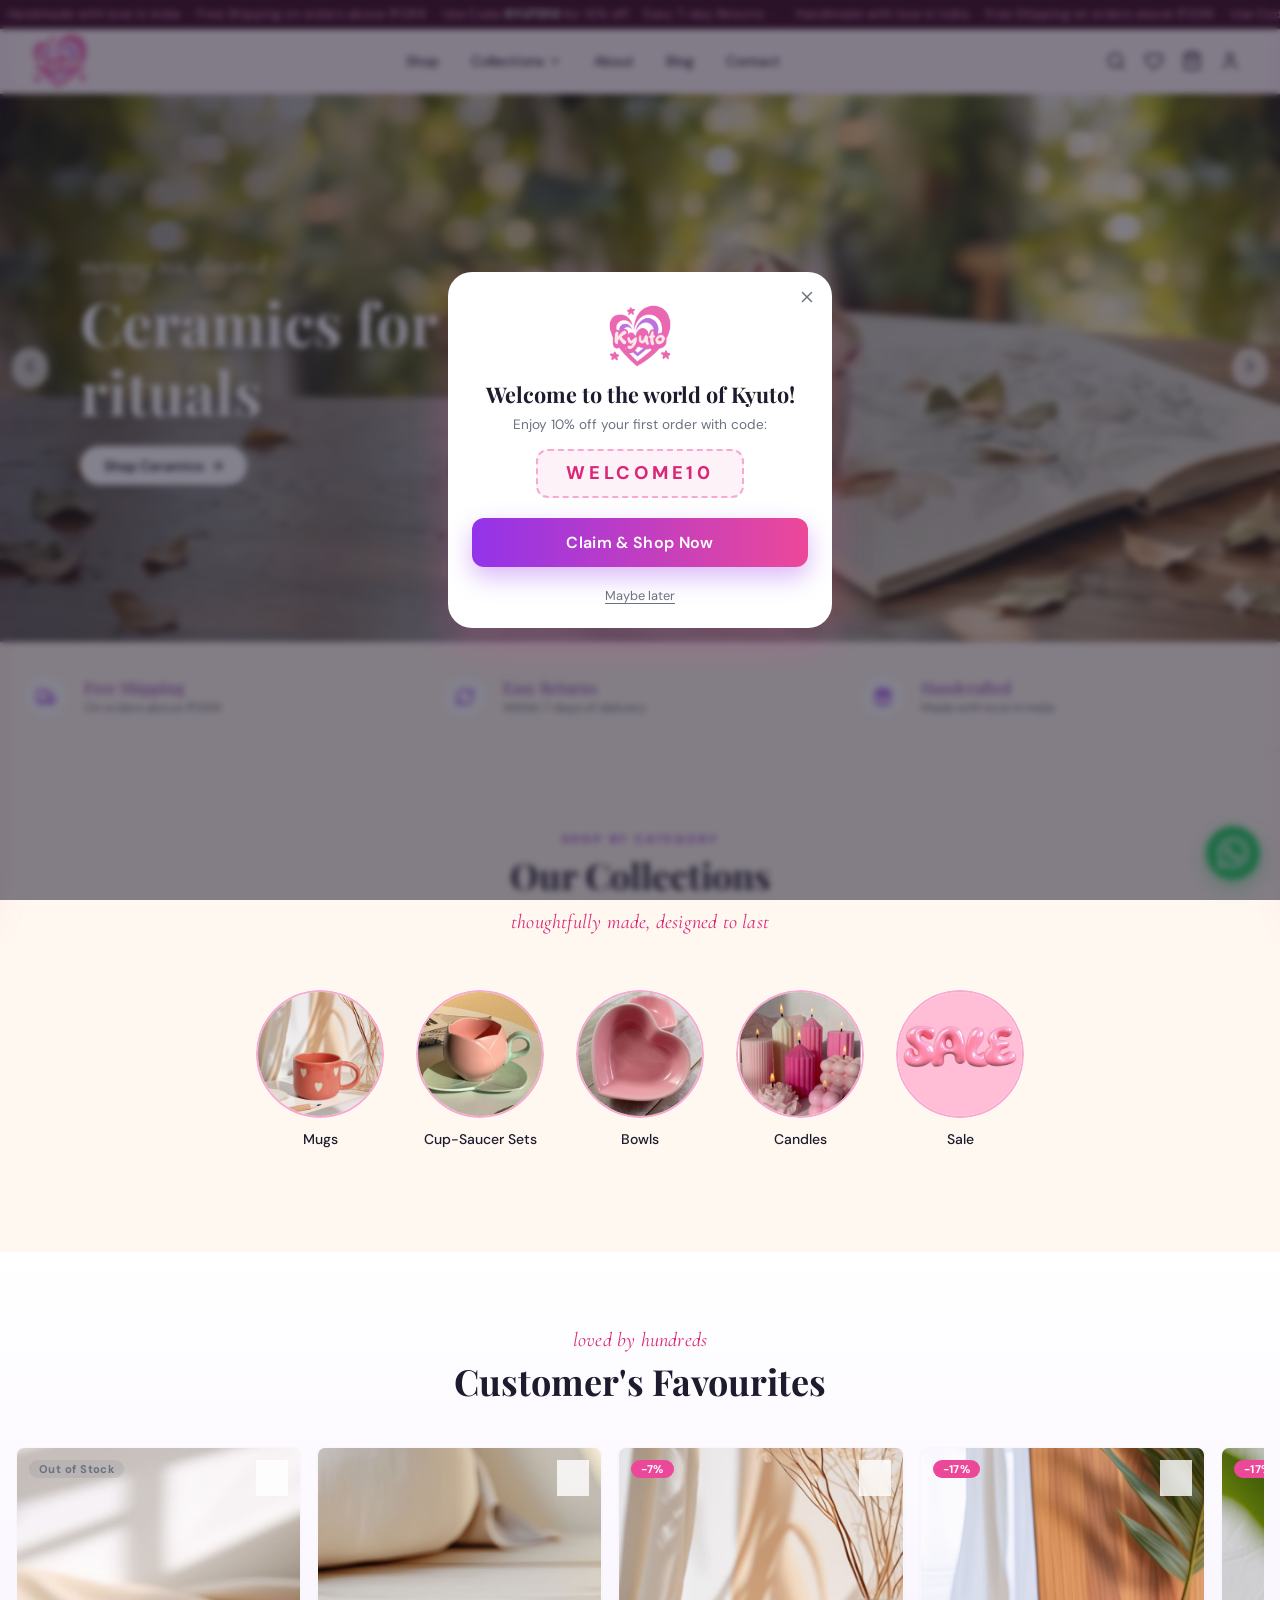
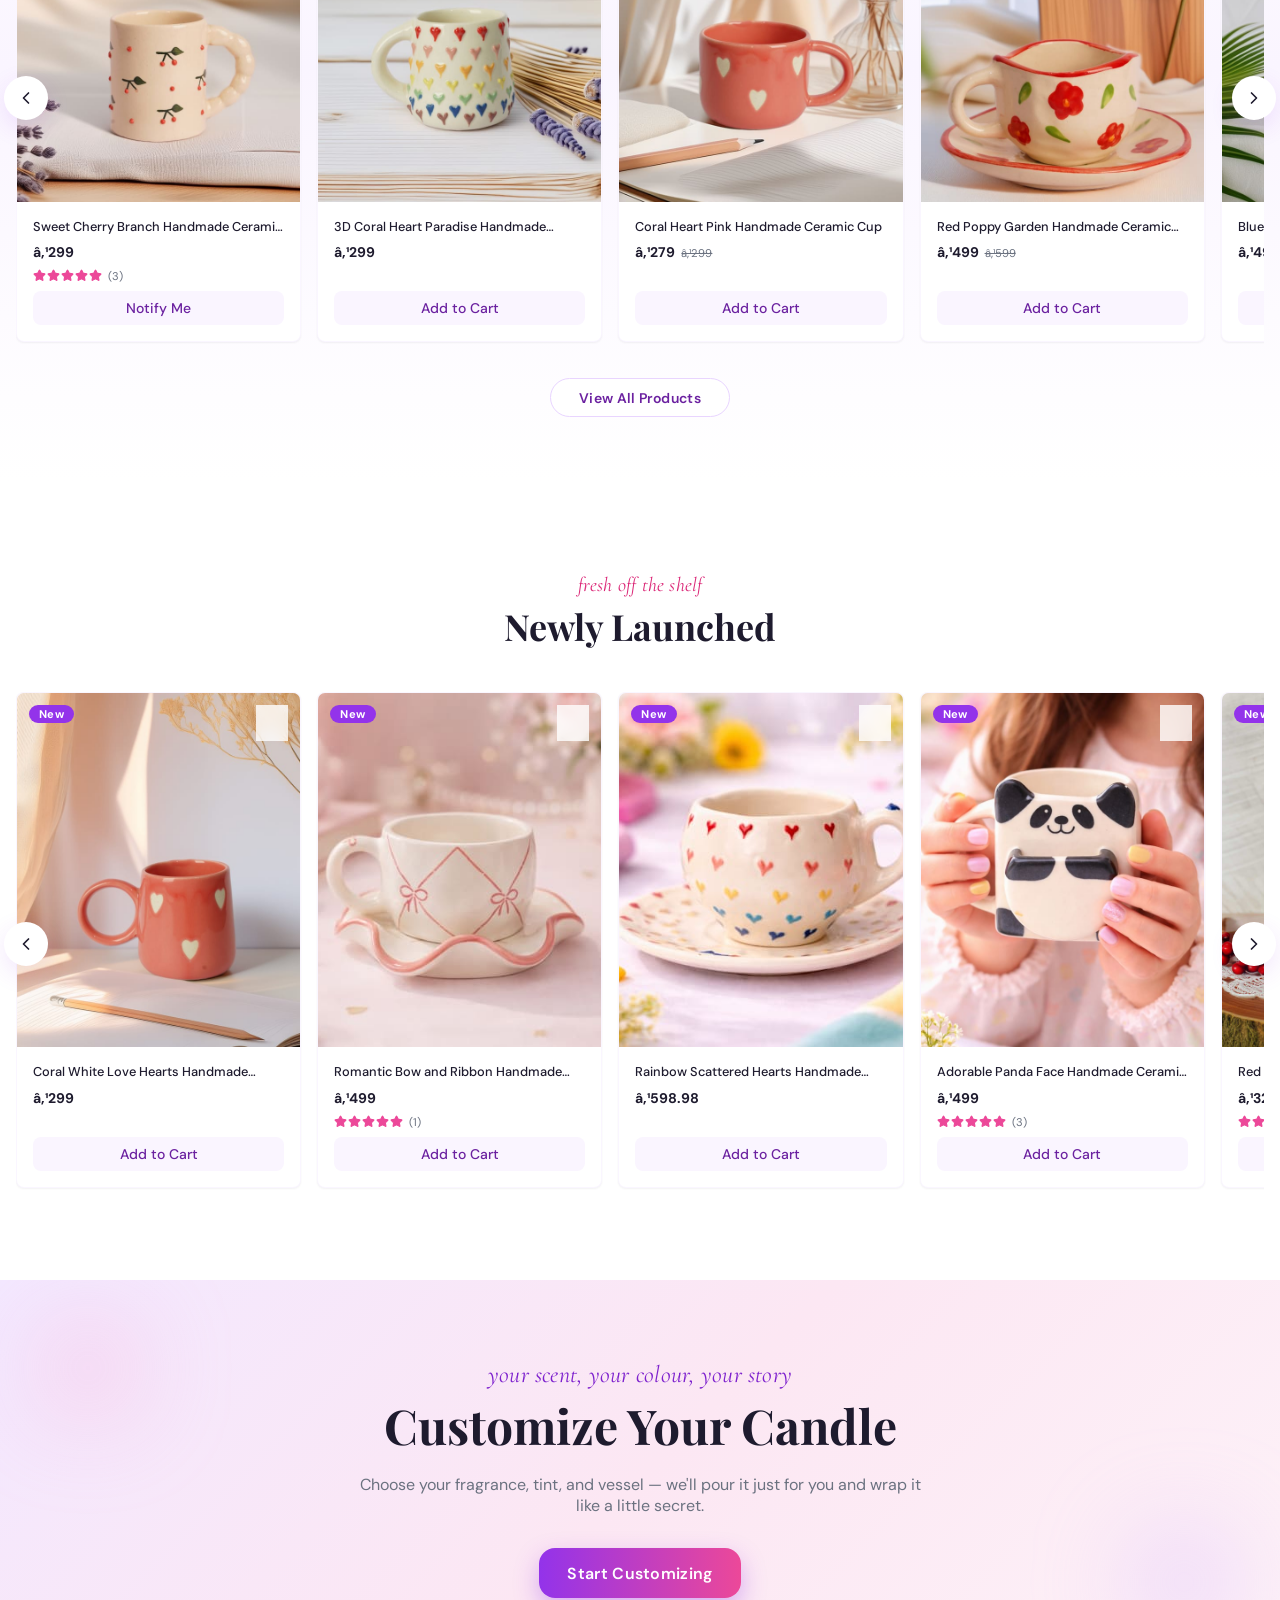
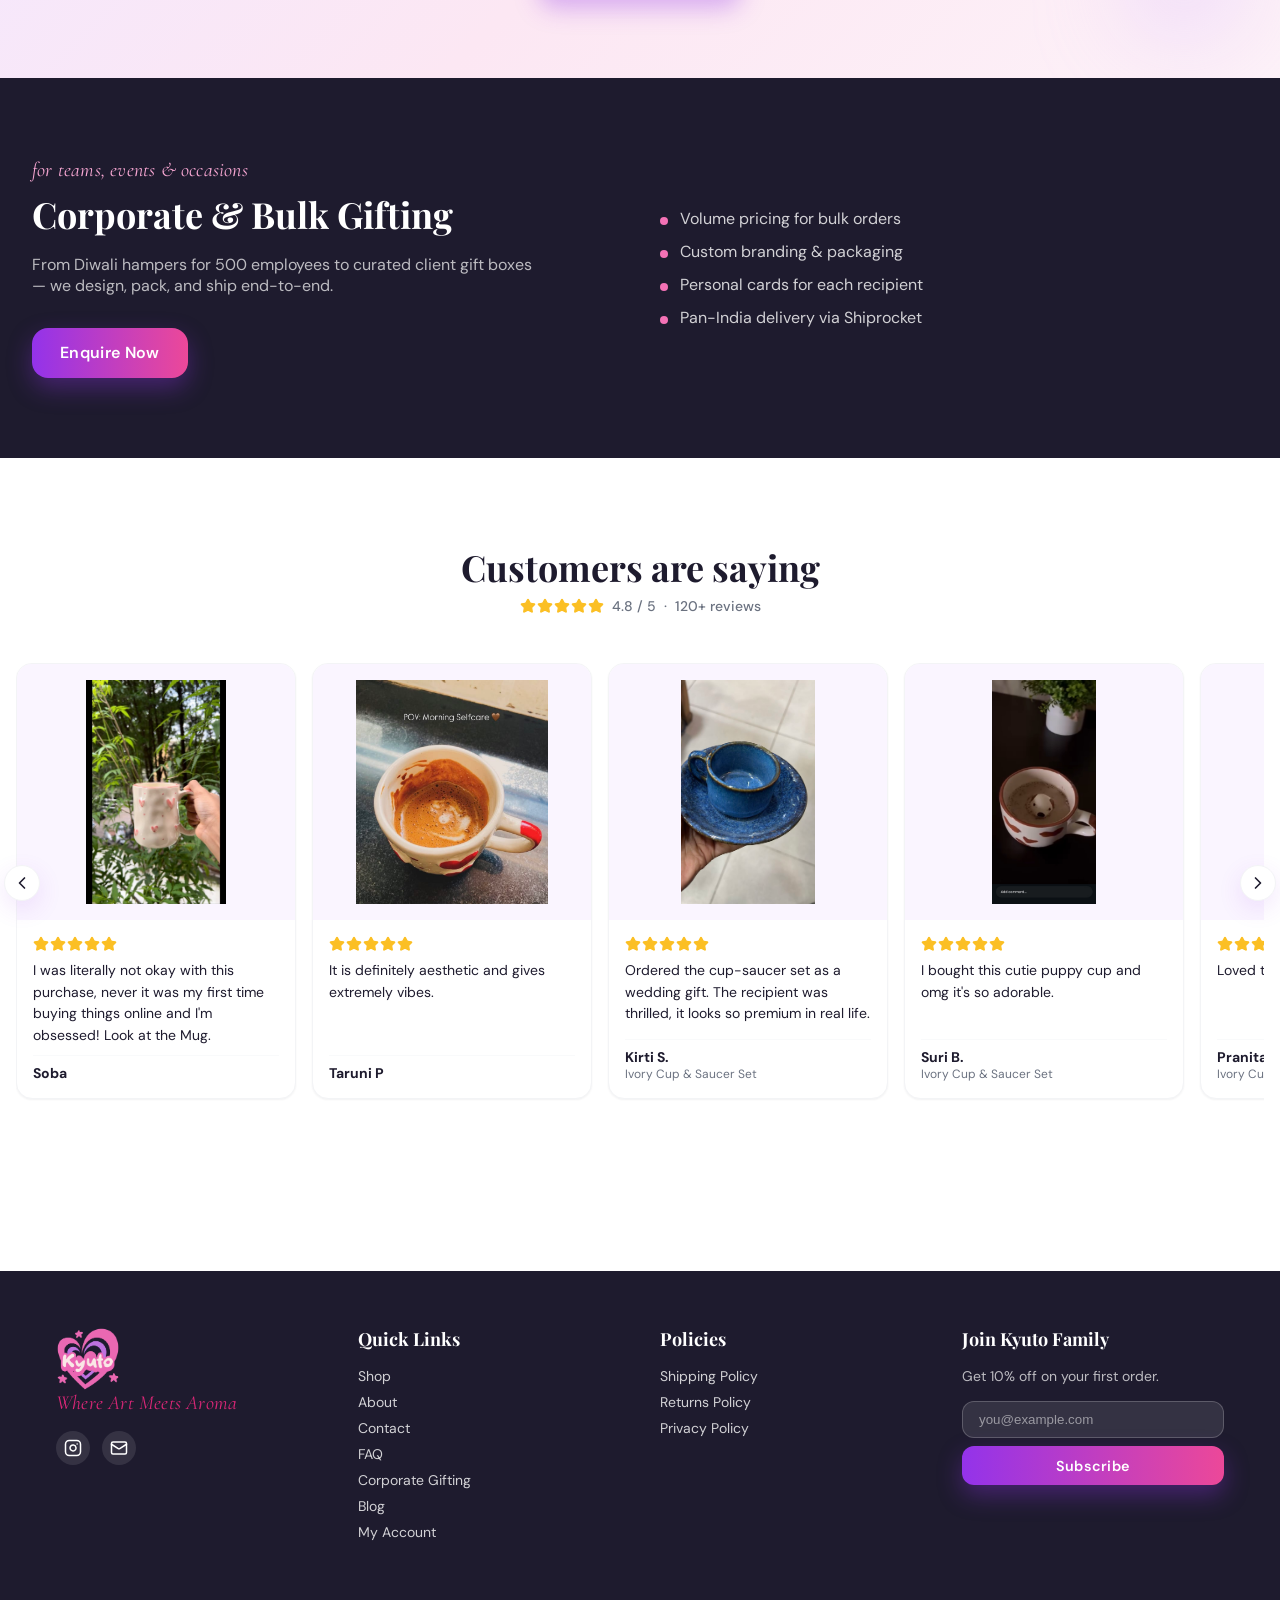
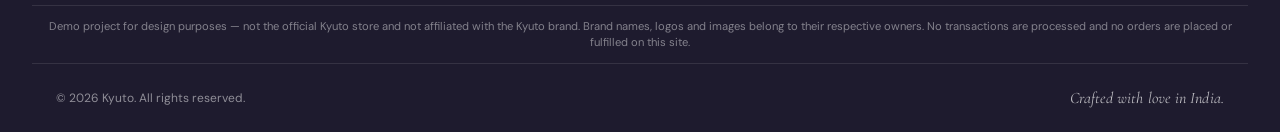
==== commit 3c66cbee: "Add demo disclaimer to site footer" ====
--- a/index.html
+++ b/index.html
@@ -298,6 +298,7 @@
         </form>
       </div>
     </div>
+    <div class="demo-note" role="note">Demo project for design purposes — not the official Kyuto store and not affiliated with the Kyuto brand. Brand names, logos and images belong to their respective owners. No transactions are processed and no orders are placed or fulfilled on this site.</div>
     <div class="footer-bar">
       <p>© 2026 Kyuto. All rights reserved.</p>
       <p class="hand hand-white">Crafted with love in India.</p>
--- a/assets/styles.css
+++ b/assets/styles.css
@@ -308,6 +308,8 @@
 .footer-bar { border-top: 1px solid rgb(255 255 255 / 10%); padding: 1.5rem 1rem; display: flex; flex-direction: column; align-items: center; justify-content: space-between; gap: 0.75rem; font-size: 0.75rem; color: rgb(255 255 255 / 50%); }
 @media (min-width: 640px) { .footer-bar { flex-direction: row; padding-inline: 1.5rem; } }
 
+.demo-note { margin-top: 0.5rem; padding: 0.75rem 0.25rem; border-top: 1px solid rgb(255 255 255 / 10%); font-size: 0.7rem; line-height: 1.5; color: rgb(255 255 255 / 45%); text-align: center; }
+
 /* ===== Cart drawer ===== */
 .cart-drawer { position: fixed; top: 0; right: 0; z-index: 45; height: 100dvh; width: min(400px, 92vw); background: #fff; display: flex; flex-direction: column; transform: translateX(105%); transition: transform 0.3s cubic-bezier(0.32, 0.72, 0, 1); box-shadow: var(--shadow-lg); }
 .cart-drawer.open { transform: translateX(0); }
